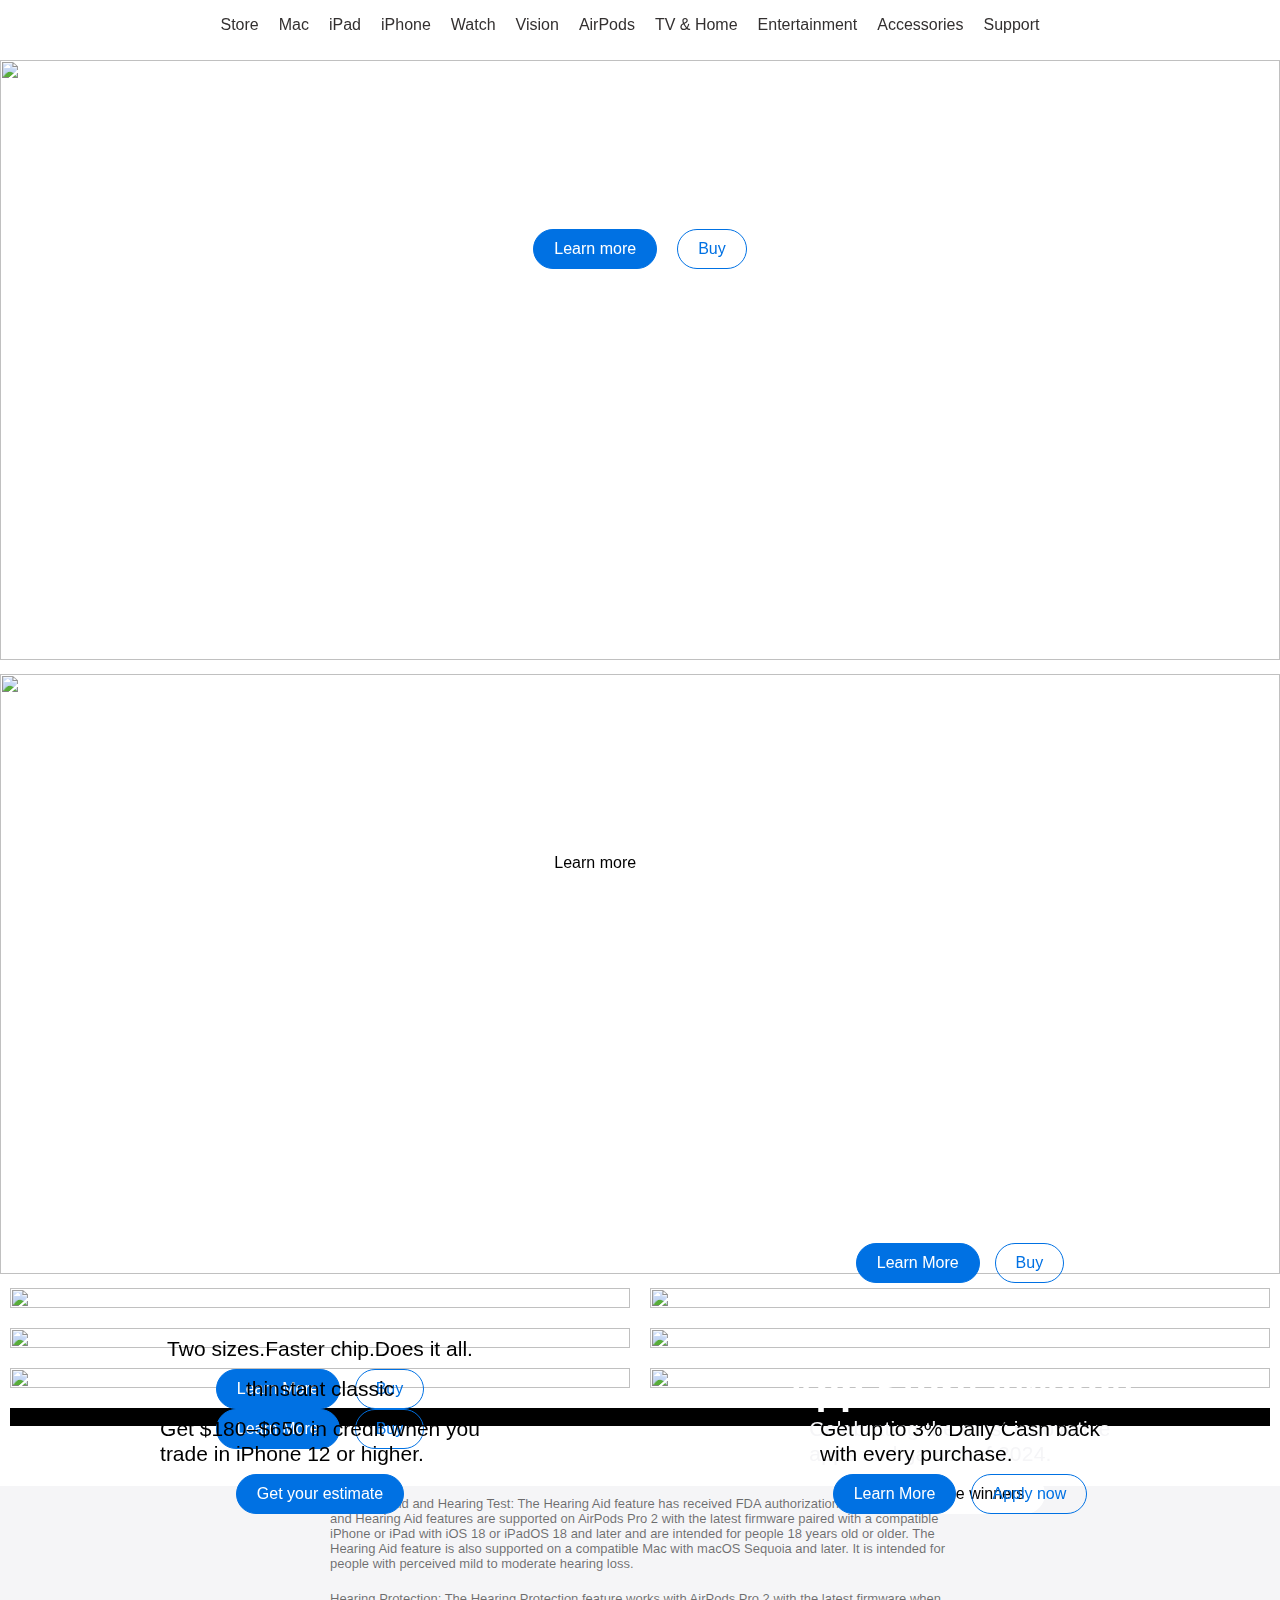
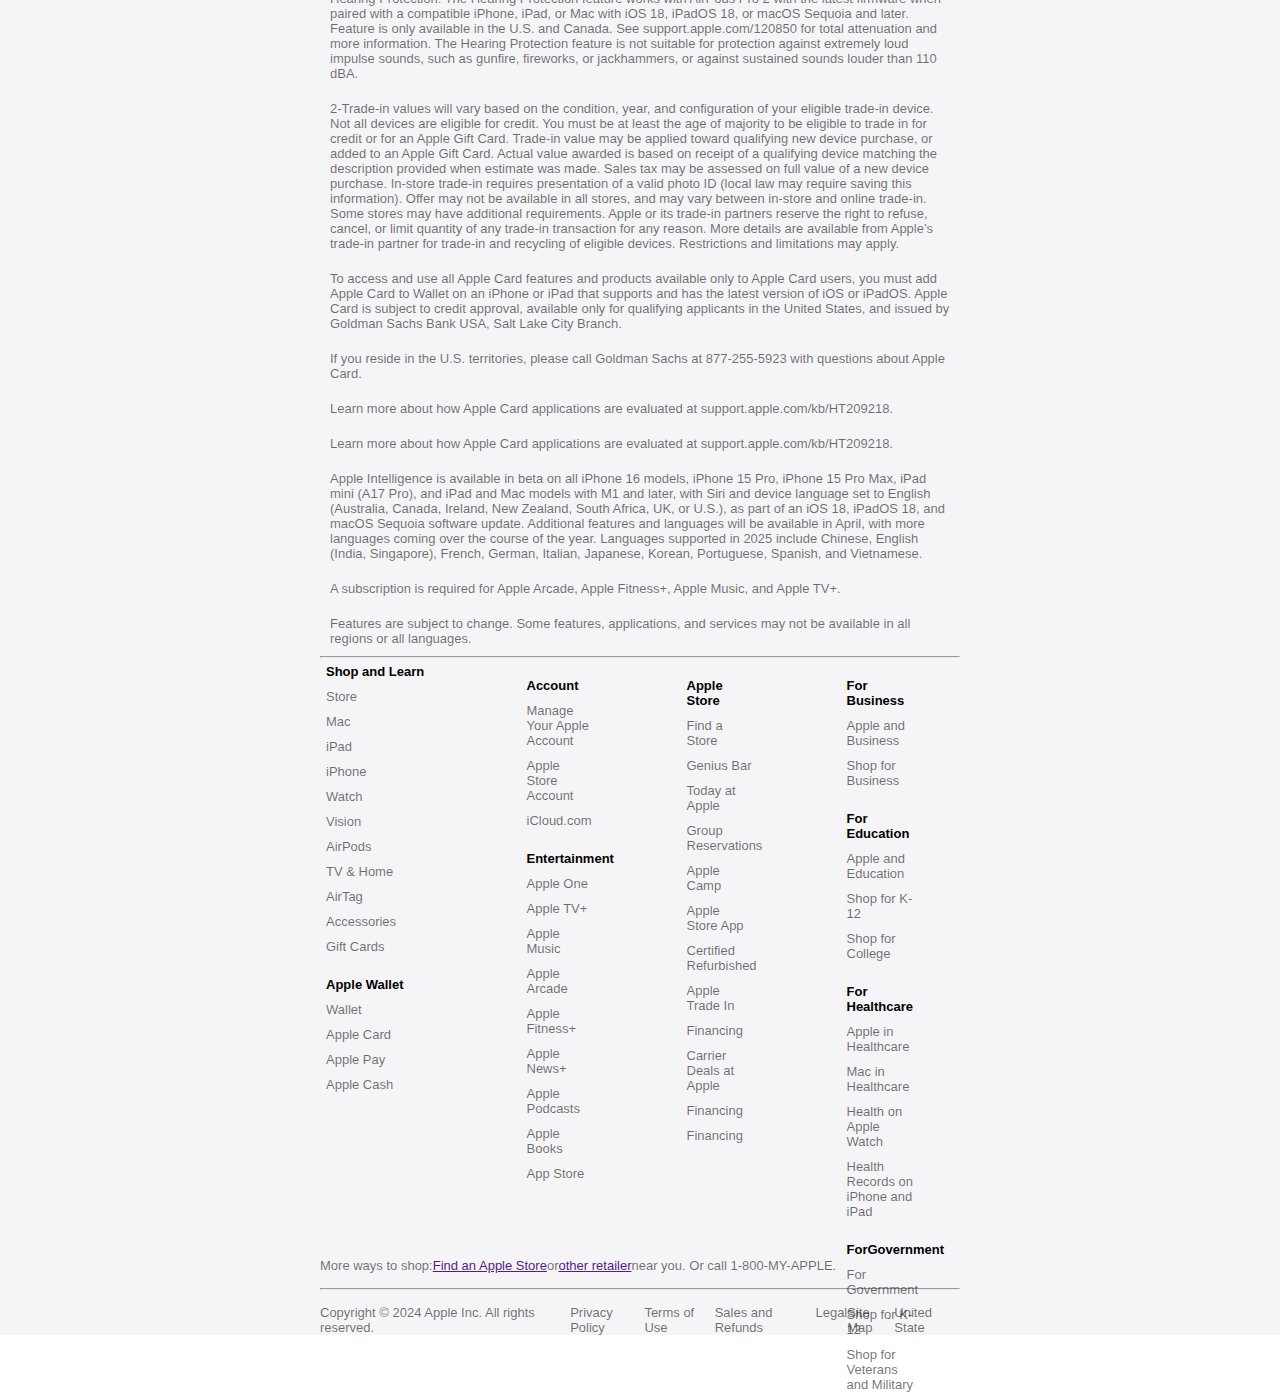
==== index.html @ 5c4b2151 "Add files via upload" ====
<!DOCTYPE html>
<html lang="en">
<head>
    <meta charset="UTF-8">
    <meta name="viewport" content="width=device-width, initial-scale=1.0">
    <title>Document</title>
    <link rel="stylesheet" href="style.css">

    
    <link rel="stylesheet" href="https://cdnjs.cloudflare.com/ajax/libs/font-awesome/6.7.1/css/all.min.css" integrity="sha512-5Hs3dF2AEPkpNAR7UiOHba+lRSJNeM2ECkwxUIxC1Q/FLycGTbNapWXB4tP889k5T5Ju8fs4b1P5z/iB4nMfSQ==" crossorigin="anonymous" referrerpolicy="no-referrer" />
    <link rel="stylesheet" href="https://cdnjs.cloudflare.com/ajax/libs/OwlCarousel2/2.3.4/assets/owl.carousel.min.css" integrity="sha512-tS3S5qG0BlhnQROyJXvNjeEM4UpMXHrQfTGmbQ1gKmelCxlSEBUaxhRBj/EFTzpbP4RVSrpEikbmdJobCvhE3g==" crossorigin="anonymous" referrerpolicy="no-referrer" />
    <link rel="stylesheet" href="https://cdnjs.cloudflare.com/ajax/libs/OwlCarousel2/2.3.4/assets/owl.theme.default.min.css" integrity="sha512-sMXtMNL1zRzolHYKEujM2AqCLUR9F2C4/05cdbxjjLSRvMQIciEPCQZo++nk7go3BtSuK9kfa/s+a4f4i5pLkw==" crossorigin="anonymous" referrerpolicy="no-referrer" />
</head>
<body>


  <div class="d-flex justify-content-center  gap-4 navbar12k ">
    <i class="fa-brands fa-apple"></i>
    <a href="#" class="fs-6 text-decoration-none fw-light text -black ">Store  </a>
    <a href="#" class="fs-6 text-decoration-none fw-light text -black" >Mac</a>
    <a href="#" class="fs-6 text-decoration-none fw-light text -black" >iPad</a>
    <a href="#" class="fs-6 text-decoration-none fw-light text -black"  >iPhone</a>
    <a href="#" class="fs-6 text-decoration-none fw-light text -black">Watch</a>
    <a href="#" class="fs-6 text-decoration-none fw-light text -black">Vision</a>
    <a href="#" class="fs-6 text-decoration-none fw-light text -black">AirPods</a>
    <a href="#" class="fs-6 text-decoration-none fw-light text -black">TV & Home</a>
    <a href="#" class="fs-6 text-decoration-none fw-light text -black" >Entertainment</a>
    <a href="#" class="fs-6 text-decoration-none fw-light text -black">Accessories</a>
    <a href="#" class="fs-6 text-decoration-none fw-light text -black">Support</a>
     <div> <i class="fa fa-search d-flex justify-content-center"></i> </div>
     <i class="fa-solid fa-lock"></i>
  </div>


  <div class="mt-3 divsetkro">

    <div class="  iphonesetdiv">
      <h1 class="  iphoneset"> iPhone 16 Pro</h1> 
          <span>
        <h3 class="setthis">Hello, Apple Intelligence.</h3>
      </span> 
  
    
      
  <div class="btn1applediv" >
    <div class="onemoer">
      <button class="btn1apple">  Learn more </button>
      <button class="btn1apple2"> Buy  </button>
    </div>
        </div>
            </div>

        <img src="https://www.apple.com/v/home/bw/images/heroes/iphone-16-pro/hero_iphone16pro_avail__fnf0f9x70jiy_largetall.jpg" alt=""  class="setthisimg">
           
      </div>






      <div class="mt-3 divsetkro">

        <div class="  iphonesetdiv">
          <h1 class="  iphoneset"> iPhone 16 Pro</h1> 
              <span>
            <h3 class="setthis">Hello, Apple Intelligence.</h3>
          </span> 
      
        
          
      <div class="btn1applediv" >
        <div class="onemoer">
          <button class="btn1apple2ko">  Learn more </button>
          <button class="btn1apple22ko"> Buy  </button>
        </div>
            </div>
                </div>
    
            <img src="https://www.apple.com/v/home/bw/images/heroes/iphone-16/hero_iphone16_avail__euwzls69btea_largetall.jpg" alt=""  class="setthisimg">
               
          </div>

<div class="main">

  <div class="box">
    
<div class="logohaed">
  <div class="insanban">
    <img src="./promo_logo_ipadair_ai__gikal75essya_large.png" alt="">
  </div>


<h5 class="twosizes">Two sizes.Faster chip.Does it all.</h5>
<div class="dono">  
  <button class="btnnext1">Learn More</button>
  <button class="btnnext2"> Buy</button>
</div>
</div>
<img src="./promo_ipadair_ai__3fv1eitzqv6y_large.jpg" alt="" class="setimag">


  </div>




  <div class="box2">
    
    <div class="logohaed">
      <div class="insanban">
        <h1 class="doisko"> AirPods Pro 2</h1>
      </div>
    
    
    <h5 class="twosizes34">Now with a Hearing Aid feature.</h5>
    <div class="dono1">  
      <button class="btnnext112">Learn More</button>
      <button class="btnnext212"> Buy</button>
    </div>
    </div>
    <img src="./promo_airpods_pro_2_avail__vkitqi3okwie_large.jpg" alt="" class="setimag">
    
    
      </div>





</div>


          
<div class="main">

  <div class="box">
    
<div class="logohaed">
  <div class="insanban">
    <img src="./2.png" alt="">
  </div>

<div class="aguru">
  <h5 class="twosizes">thinstant classic</h5>
</div>

<div class="dono">  
  <button class="btnnext1">Learn More</button>
  <button class="btnnext2"> Buy</button>
</div>
</div>
<img src="./promo_apple_watch_series_10_avail_lte__c70y29goir42_large.jpg" alt="" class="setimag">


  </div>




  <div class="box">
    
    <div class="logohaed">
      <div class="insanban">
        <h1 class="doiskothth"> App Store Awords</h1>
      </div>
    
    <div class="aguru">
      <h5 class="twosizesokbhi">Celebrating the most innovative <br> apps and games of 2024.</h5>
    </div>
    
    <div class="dono">  
      <button class="btnnext11290">Views the winners</button>
      
    </div>
    </div>
    <img src="./promo_app_store_awards__bux6o80mb2ia_large.png" alt="" class="setimag">
    
    
      </div>





</div>









<div class="main">

  <div class="box">
    
    <div class="logohaed">
      <div class="insanban">
        <img src="./3.png" alt="">
      </div>
    
    <div class="aguru">
      <h5 class="twosizes">Get $180–$650 in credit when you <br> trade in iPhone 12 or higher.</h5>
    </div>
    
    <div class="dono">  
      <button class="btnnext1">Get your estimate</button>
      
    </div>
    </div>
    <img src="./promo_iphone_tradein__bugw15ka691e_large.jpg" alt="" class="setimag">
    
    
      </div>
    




      <div class="box">
    
        <div class="logohaed">
          <div class="insanban">
            <img src="./4.png" alt="">
          </div>
        
        <div class="aguru">
          <h5 class="twosizes">Get up to 3% Daily Cash back  <br> with every purchase.</h5>
        </div>
        
        <div class="dono">  
          <button class="btnnext1"> Learn More </button>
          <button class="btnnext2"> Apply now </button>
        </div>
        </div>
        <img src="./44.jpg" alt="" class="setimag">
        
        
          </div>
        </div>





        <div class="owl-carousel owl-theme kabir">
          <div class="item">
              <img src="./980x551.jpg" alt="" width="500px" class="sonad">
              <div class="dako">
               <button class="streambtn"> Stream now </button>
               <h4 class="comedydiv"> Comedy . </h4>
               <p class="dadoa">Will they make history..or fakeit?</p>
              </div>   
          </div>
          <div class="item">
              <img src="./980x551 (1).jpg" alt="" width="500px" class="sonad">
              <div class="dako">
                <button class="streambtn"> Stream now </button>
                <h4 class="comedydiv"> Comedy . </h4>
                <p class="dadoa"> Breakdown. Breakthrough.</p>
               </div> 
          </div> 
          <div class="item">
              <img src="./980x551 (2).jpg" alt="" width="500px" class="sonad">
              <div class="dako">
                <button class="streambtn"> Stream now </button>
                <h4 class="comedydiv"> Sci-Fi </h4>
                <p class="dadoa"> New season.</p>
               </div> 
          </div>   
          <div class="item">
              <img src="./980x551 (3).jpg" alt="" width="500px" class="sonad">
              <div class="dako">
                <button class="streambtn"> Stream now </button>
                <h4 class="comedydiv"> Drama </h4>
                <p class="dadoa">  Family. It’s a killer.</p>
               </div> 
          </div>  
          <div class="item">
              <img src="./980x551 (4).jpg" alt="" width="500px" class="sonad">
              <div class="dako">
                <button class="streambtn"> Stream now </button>
                <h4 class="comedydiv"> Thriller </h4>
                <p class="dadoa">  Catch up now. New season premieres Jan. 17.</p>
               </div> 
          </div>  
          <div class="item">
              <img src="./980x551 (5).jpg" alt="" width="500px" class="sonad">
              <div class="dako">
                <button class="streambtn"> Stream now </button>
                <h4 class="comedydiv"> Holiday </h4>
                <p class="dadoa">   Happiness is the holidays!</p>
               </div> 
          </div>  
          <div class="item">
              <img src="./980x551 (6).jpg" alt="" width="500px" class="sonad">
              <div class="dako">
                <button class="streambtn"> Stream now </button>
                <h4 class="comedydiv"> Comedy . </h4>
                <p class="dadoa">    A new musical comedy based on a holiday classic.</p>
               </div> 
          </div>  
          <div class="item">
              <img src="./980x551 (7).jpg" alt="" width="500px" class="sonad">
              <div class="dako">
                <button class="streambtn"> Stream now </button>
                <h4 class="comedydiv"> Drama . </h4>
                <p class="dadoa">     Saoirse Ronan stars in a wartime family epic from director Steve McQueen.A new musical comedy based on a holiday classic.</p>
               </div> 
          </div>  
          <div class="item">
              <img src="./980x551 (8).jpg" alt="" width="500px" class="sonad">
              <div class="dako">
                <button class="streambtn"> Stream now </button>
                <h4 class="comedydiv"> Comedy . </h4>
                <p class="dadoa">      Kindness makes a comeback.</p>
               </div>
          </div> 
          <div class="item">
              <img src="./980x551 (9).jpg" alt="" width="500px" class="sonad">
              <div class="dako">
                <button class="streambtn"> Stream now </button>
                <h4 class="comedydiv"> Thriller . </h4>
                <p class="dadoa">       Any resemblance to persons living or dead is not a coincidence.</p>
               </div>
          </div> 
      </div>









<div class="abhidetamar">
      <marquee behavior=" repeat " direction="left" wigth="500px" class="mar12"  bgcolor="black" >
       <span class="img345">
        <img src="./kabir1 (1).jpg" alt="" >
      </span>
      <span class="img345">
        <img src="./kabir1 (2).jpg" alt="">
      </span>
     
      <span class="img345">
        <img src="./kabir1 (3).jpg" alt="">
      </span>
      <span class="img345">
        <img src="./kabir1 (4).jpg" alt="">
     </span>
     <span class="img345">
        <img src="./kabir1 (5).jpg" alt="">
      </span >
      <span class="img345">
        <img src="./kabir1 (6).jpg" alt="">
      </span>

      </marquee>
    </div>



<div class="goku">
    <div class="giogio">
      <ol class="giogio32">
       
        <li>1-Hearing Aid and Hearing Test: The Hearing Aid feature has received FDA authorization. The Hearing Test and Hearing Aid features are supported on AirPods Pro 2 with the latest firmware paired with a compatible iPhone or iPad with iOS 18 or iPadOS 18 and later and are intended for people 18 years old or older. The Hearing Aid feature is also supported on a compatible Mac with macOS Sequoia and later. It is intended for people with perceived mild to moderate hearing loss.</li>
        <li>Hearing Protection: The Hearing Protection feature works with AirPods Pro 2 with the latest firmware when paired with a compatible iPhone, iPad, or Mac with iOS 18, iPadOS 18, or macOS Sequoia and later. Feature is only available in the U.S. and Canada. See support.apple.com/120850 for total attenuation and more information. The Hearing Protection feature is not suitable for protection against extremely loud impulse sounds, such as gunfire, fireworks, or jackhammers, or against sustained sounds louder than 110 dBA.</li>
        <li>2-Trade‑in values will vary based on the condition, year, and configuration of your eligible trade‑in device. Not all devices are eligible for credit. You must be at least the age of majority to be eligible to trade in for credit or for an Apple Gift Card. Trade‑in value may be applied toward qualifying new device purchase, or added to an Apple Gift Card. Actual value awarded is based on receipt of a qualifying device matching the description provided when estimate was made. Sales tax may be assessed on full value of a new device purchase. In‑store trade‑in requires presentation of a valid photo ID (local law may require saving this information). Offer may not be available in all stores, and may vary between in‑store and online trade‑in. Some stores may have additional requirements. Apple or its trade‑in partners reserve the right to refuse, cancel, or limit quantity of any trade‑in transaction for any reason. More details are available from Apple’s trade-in partner for trade‑in and recycling of eligible devices. Restrictions and limitations may apply.</li>
        <li>To access and use all Apple Card features and products available only to Apple Card users, you must add Apple Card to Wallet on an iPhone or iPad that supports and has the latest version of iOS or iPadOS. Apple Card is subject to credit approval, available only for qualifying applicants in the United States, and issued by Goldman Sachs Bank USA, Salt Lake City Branch.</li>
        <li> If you reside in the U.S. territories, please call Goldman Sachs at 877-255-5923 with questions about Apple Card.</li>
        <li>Learn more about how Apple Card applications are evaluated at support.apple.com/kb/HT209218.</li>
        <li >Learn more about how Apple Card applications are evaluated at support.apple.com/kb/HT209218.</li>
          <li >Apple Intelligence is available in beta on all iPhone 16 models, iPhone 15 Pro, iPhone 15 Pro Max, iPad mini (A17 Pro), and iPad and Mac models with M1 and later, with Siri and device language set to English (Australia, Canada, Ireland, New Zealand, South Africa, UK, or U.S.), as part of an iOS 18, iPadOS 18, and macOS Sequoia software update. Additional features and languages will be available in April, with more languages coming over the course of the year. Languages supported in 2025 include Chinese, English (India, Singapore), French, German, Italian, Japanese, Korean, Portuguese, Spanish, and Vietnamese.</li>
          <li>A subscription is required for Apple Arcade, Apple Fitness+, Apple Music, and Apple TV+.</li>
          <li >Features are subject to change. Some features, applications, and services may not be available in all regions or all languages.</li>
      </ol>
    </div>

    <hr class="ullolo">


    <div class="onemint">
      <div class="navbar98">
          <div class="navcss">
              <div class="fofofi">
                  <ol class="bhaiplzz">
                      <li><h3 class="shopforl">Shop and Learn</h3></li>
                      <li> <a href="" class="anchor1">  Store</a> </li>
                      <li><a href="" class="anchor1">Mac</a></li>
                      <li><a href="" class="anchor1">iPad</a></li>
                      <li> <a href="" class="anchor1">iPhone</a></li>
                      <li><a href="" class="anchor1">Watch</a></li>
                      <li><a href="" class="anchor1">Vision</a></li>
                      <li><a href="" class="anchor1">AirPods</a></li>
                      <li><a href="" class="anchor1">TV & Home</a></li>
                      <li><a href="" class="anchor1"> AirTag</a></li>
                      <li> <a href="" class="anchor1">Accessories</a></li>
                      <li><a href="" class="anchor1">Gift Cards</a></li>
                  </ol>
              </div>
              <div class="fofofi">
                  <ol class="bhaiplzz">
                      <li><h3 class="shopforl2"> Apple Wallet </h3></li>
                      <li><a href="" class="anchor1"></a>Wallet</li>
                      <li><a href="" class="anchor1"></a> Apple Card</li>
                      <li><a href="" class="anchor1"></a>Apple Pay</li>
                      <li><a href="" class="anchor1"></a>Apple Cash</li>
                      <li><a href="" class="anchor1"></a></li>
                      <li><h3 class="shopforl2"></h3></li>
                  </ol>
              </div>
          </div>
          <div class="navcss">
              <div class="navcss">
                  <div class="fofofi">
                      <ol class="bhaiplzz">
                        <li><h3 class="shopforl2"> Account</h3></li>
                        <li><a href="" class="anchor1">Manage Your Apple Account</a></li>
                        <li><a href="" class="anchor1"></a>Apple Store Account</li>
                        <li><a href="" class="anchor1"></a>iCloud.com</li>
                      </ol>
                  </div>
                  <div class="fofofi">
                      <ol class="bhaiplzz">
                        <li><h3 class="shopforl2"> Entertainment</h3></li>
                        <li><a href="" class="anchor1"> Apple One</a></li>
                        <li><a href="" class="anchor1"></a>Apple TV+</li>
                        <li><a href="" class="anchor1"></a>Apple Music</li>
                        <li><a href="" class="anchor1"></a>Apple Arcade</li>
                        <li><a href="" class="anchor1"></a>Apple Fitness+</li>
                        <li><a href="" class="anchor1"></a>Apple News+</li>
                        <li><a href="" class="anchor1"></a>Apple Podcasts</li>
                        <li><a href="" class="anchor1"></a>Apple Books</li>
                        <li><a href="" class="anchor1"></a>App Store</li>
                          <li><h3 class="shopforl2"></h3></li>
                      </ol>
                  </div>
              </div>
          </div>
          <div class="navcss">
              <div class="navcss">
                  <div class="fofofi">
                      <ol class="bhaiplzz">
                        <li><h3 class="shopforl2"> Apple Store        </h3></li>
                        <li><a href="" class="anchor1"> Find a Store</a></li>
                          <li><a href="" class="anchor1"> Genius Bar</a></li>
                             <li><a href="" class="anchor1"> Today at Apple</a></li>
                             <li><a href="" class="anchor1"> Group Reservations</a></li>
                             <li><a href="" class="anchor1"> Apple Camp</a></li>
                             <li><a href="" class="anchor1"> Apple Store App</a></li>
                             <li><a href="" class="anchor1"> Certified Refurbished</a></li>
                             <li><a href="" class="anchor1"></a>Apple Trade In</li>
                             <li><a href="" class="anchor1"></a>Financing</li>
                             <li><a href="" class="anchor1"></a>Carrier Deals at Apple</li>
                             <li><a href="" class="anchor1"></a>Financing</li>
                             <li><a href="" class="anchor1"></a>Financing</li>
                
                      </ol>
                  </div>
                 
              </div>
          </div>
          <div class="navcss">
              <div class="navcss">
                  <div class="fofofi">
                      <ol class="bhaiplzz">
                        <li><h3 class="shopforl2"> For Business  </h3></li>
                        <li><a href="" class="anchor1">Apple and Business</a></li>
                        <li><a href="" class="anchor1"></a>Shop for Business</li>
                        
                      </ol>
                  </div>
                <div class="fofofi">
                  <ol class="bhaiplzz">
                    <li><h3 class="shopforl2"> For Education</h3></li>
                    <li><a href="" class="anchor1">Apple and Education</a></li>
                    <li><a href="" class="anchor1"></a>Shop for K-12</li>
                    <li><a href="" class="anchor1"></a>Shop for College</li>
                  </ol>
              </div>
              <div class="fofofi">
                <ol class="bhaiplzz">
                  <li><h3 class="shopforl2"> For Healthcare</h3></li>
                  <li><a href="" class="anchor1">Apple in Healthcare</a></li>
                  <li><a href="" class="anchor1"></a>Mac in Healthcare</li>
                  <li><a href="" class="anchor1"></a>Health on Apple Watch</li>
                  <li><a href="" class="anchor1"></a>Health Records on iPhone and iPad</li>
                </ol>
            </div>
            <div class="fofofi">
              <ol class="bhaiplzz">
                <li><h3 class="shopforl2"> ForGovernment</h3></li>
                <li><a href="" class="anchor1">For Government</a></li>
                <li><a href="" class="anchor1"></a>Shop for K-12</li>
                <li><a href="" class="anchor1"></a>Shop for Veterans and Military</li>
              </ol>
          </div>
              </div>
          </div>
      </div>
      <div class="kiakrome">More ways to shop: <a href="">Find an Apple Store</a> or <a href="">other retailer</a> near you. Or call 1-800-MY-APPLE.</div>
      <hr class="ullolo">
      <div class="kiakrome12">
        Copyright © 2024 Apple Inc. All rights reserved.
        <a href="" class="anchor1">Privacy Policy</a>
        <a href="" class="anchor1"> Terms of Use</a>
        <a href="" class="anchor1"> Sales and Refunds</a>
        <a href="" class="anchor1">  Legal</a>
        <a href="" class="anchor1">  Site Map</a>

        <a href="" class="anchor12">
        United State
        </a>

      </div>
  </div>
       

  



<script src="https://cdnjs.cloudflare.com/ajax/libs/jquery/3.7.1/jquery.min.js" integrity="sha512-v2CJ7UaYy4JwqLDIrZUI/4hqeoQieOmAZNXBeQyjo21dadnwR+8ZaIJVT8EE2iyI61OV8e6M8PP2/4hpQINQ/g==" crossorigin="anonymous" referrerpolicy="no-referrer"></script>
<script src="https://cdnjs.cloudflare.com/ajax/libs/OwlCarousel2/2.3.4/owl.carousel.min.js" integrity="sha512-bPs7Ae6pVvhOSiIcyUClR7/q2OAsRiovw4vAkX+zJbw3ShAeeqezq50RIIcIURq7Oa20rW2n2q+fyXBNcU9lrw==" crossorigin="anonymous" referrerpolicy="no-referrer"></script>
<script type="text/javascript">
    $('.owl-carousel').owlCarousel({
loop:true,
margin:15,
nav:false,
autoplay:true,
autoplayTimeout: 2000 ,
stagePadding: 50 ,
responsive:{
    0:{
        items:1
    },
    600:{
        items:3
    },
    1000:{
        items:1
    }
}
})
</script>
</body>

</html>
---- style.css ----
*{
margin: 0;
padding: 0;
box-sizing: border-box;
font-family: Arial, Helvetica, sans-serif;

}

.text{
     text-decoration: none;
     color: rgb(51, 48, 48);
}

.navbar12k{
width: 100%;
height: 50px;
/* background-color: transparent; */
--r-globalnav-text-zoom-scale: 1;
--globalnav-background: rgba(255, 255, 255, .8);
background: var(--globalnav-background);
align-items: center;
position: sticky;
top: 0;
z-index: 1;
display: flex;
justify-content: center;
align-items: center;
gap: 20px;

}

.divsetkro{

    width: 100%;
    height: auto;
    margin-top: 10px;
    /* position: absolute; */

}

.setthisimg{

    width: 100%;
    height: 600px;
/* position: absolute; */
/* bottom: 0; */
/* left: 0; */
/* z-index: 1; */
}

.iphonesetdiv{

    position: absolute;
    z-index: 1;
    width: 100%;
    display: flex;
    justify-content: center;
    align-items: center;
    flex-direction: column;
    height: 250px;
    
}

.iphoneset{
    color: white !important;
    font-size: 56px;
    font-weight: 600;
    display: flex;
    justify-content: center;
}

.helloapple{
    width: 100%;
    position: absolute;
    z-index: 1;

}

.setthis{
font-size: 28px;
font-weight: 400;
color: white;
display: flex;
justify-content: center;
}

.btn1applediv{
  width: 100%;
  display: flex;
  flex-direction: column;
  height: 20px;
  align-items: center;
  margin-top: 10px;
/* position: absolute;
z-index: 1; */


}

.onemoer{
    display: flex;
    gap: 20px;
    /* position: absolute;
    z-index: 1; */
}

.btn1apple{
    font-weight: 300;
    font-size: medium;
    color: white;
    background-color: #0071E3;
    border: 1px solid #0071E3;
    padding: 10px 20px;
    border-radius: 40px;
    cursor: pointer;

}

.btn1apple2{
       font-weight: 300;
       font-size: medium;
       color: #0071E3;
       background-color: transparent;
       border: 1px solid #0071E3;
       padding: 10px 20px;
       border-radius: 40px;
       cursor: pointer;
}

.btn1apple2:hover{

    background-color: #0071E3;
    color: white;


}

.one{
    width: 100%;
    height: auto;
    margin-top: 10px;
}

.btn1apple2ko{

       font-weight: 300;
       font-size: medium;
       color: black;
       background-color: white;
       border: 1px solid white;
       padding: 10px 20px;
       border-radius: 40px;
       cursor: pointer;
   

}

.btn1apple22ko{

       font-weight: 300;
       font-size: medium;
       color: white;
       background-color: transparent;
       border: 1px solid white;
       padding: 10px 20px;
       border-radius: 40px;
       cursor: pointer;
}

.btn1apple22ko:hover{

    background-color: white;
    color: black;
}

.main{
width: 100%;
height: auto;
display: flex;





}
.box{

    width: 49%;
    display: flex;
    justify-content: center;
    line-height: 5px;
    margin: 10px;
    
}

.setimag{

    width: 100%;
    height: 100%;


}

.logohaed{
position: absolute;
z-index: 1;
padding-top: 40px;
/* display: flex;
justify-content: center; */

}

.insanban{
    display: flex;
    justify-content: center;
}

.twosizes{
    margin-top: 8px;
    font-size: 21px;
    font-weight: 400;
    font-family: "SF Pro Display", "SF Pro Icons", "Helvetica Neue", "Helvetica", "Arial", sans-serif;
    line-height: 1.19048;
    justify-content: center;
}

.dono{
    
    margin-top: 8px;
    gap: 15px;
    display: flex;
    justify-content: center;

}
.btnnext1{
    
    font-weight: 300;
    font-size: medium;
    color: white;
    background-color: #0071E3;
    border: 1px solid #0071E3;
    padding: 10px 20px;
    border-radius: 40px;
    cursor: pointer;
}

.btnnext2{
       font-weight: 300;
       font-size: medium;
       color: #0071E3;
       background-color: transparent;
       border: 1px solid #0071E3;
       padding: 10px 20px;
       border-radius: 40px;
       cursor: pointer;
}

.btnnext2:hover{

    background-color: #0071E3;
    color: white;


}

.box2{

    width: 49%;
    display: flex;
    justify-content: center;
    align-items: end;
    line-height: 5px;
    margin: 10px;
}

.doisko{
        font-size: 40px;
        line-height: 1.1;
        font-weight: 600;
        letter-spacing: 0em;
        font-family: "SF Pro Display", "SF Pro Icons", "Helvetica Neue", "Helvetica", "Arial", sans-serif;
        margin-top: 53px;
        color: white;
    
}

.twosizes34{
    font-size: 21px;
    line-height: 1.19048;
    font-weight: 400;
    letter-spacing: .011em;
    font-family: "SF Pro Display", "SF Pro Icons", "Helvetica Neue", "Helvetica", "Arial", sans-serif;
    margin-top: 4px;
    color: white;
}

.dono1{

    margin-top: 8px;
    gap: 15px;
    display: flex;
    justify-content: center;
    margin-bottom: 25px;
}

.btnnext112{
    font-weight: 300;
    font-size: medium;
    color: white;
    background-color: #0071E3;
    border: 1px solid #0071E3;
    padding: 10px 20px;
    border-radius: 40px;
    cursor: pointer;
}

.btnnext212{
       font-weight: 300;
       font-size: medium;
       color: #0071E3;
       background-color: transparent;
       border: 1px solid #0071E3;
       padding: 10px 20px;
       border-radius: 40px;
       cursor: pointer;
   
}

.btnnext212:hover{

    background-color: #0071E3;
    color: white;


}
.aguru{

    display: flex;
    justify-content: center;



}

.box3{
 width: 49%;
display: flex;
justify-content: center;
align-items: end;
line-height: 5px;
margin: 10px;
}

.btnnext11290{
       font-weight: 300;
       font-size: medium;
       color: black;
       background-color: white;
       border: 1px solid white;
       padding: 10px 20px;
       border-radius: 40px;
       cursor: pointer;
}

.logohaed44{
    position: absolute;
    z-index: 1;
    padding-top: 40px;
}

.insanban54{
display: flex;
justify-content: center;
}

.doiskoy87{
        font-size: 40px;
        line-height: 1.1;
        font-weight: 600;
        letter-spacing: 0em;
        font-family: "SF Pro Display", "SF Pro Icons", "Helvetica Neue", "Helvetica", "Arial", sans-serif;
        margin-top: 53px;
        color: white;
}

.doiskothth{
    font-size: 40px;
    line-height: 1.1;
    font-weight: 600;
    letter-spacing: 0em;
    font-family: "SF Pro Display", "SF Pro Icons", "Helvetica Neue", "Helvetica", "Arial", sans-serif;
    color: white;

}

.twosizesokbhi{

    font-size: 21px;
    line-height: 1.19048;
    font-weight: 400;
    letter-spacing: .011em;
    font-family: "SF Pro Display", "SF Pro Icons", "Helvetica Neue", "Helvetica", "Arial", sans-serif;
    margin-top: 4px;
    color: #f5f5f7;



}



.kabir{
    /* margin-top: 10px; */
    box-sizing: border-box;
    border-style: solid;
    overflow: visible;
    border-top-width: 0px;
    border-left-width: 0px;
    border-right-width: 0px;
    display: flex;
    align-items: center;
    justify-content: center;
    background-color: rgb(209, 202, 202);
    position: absolute;
    
 
}



.item{ 
    width: 70%;
    display: flex ;
    justify-content: center;
    margin: auto;
    margin-top: 10px;
    


}



.sonad{
    width: 100%;
 
}

.dako{
    display: flex;
    align-items: center;
    position: absolute;
    bottom: 0;
    /* left: 0; */
    color: white;
    width: 60%;
    margin: auto;
    gap: 10px;
    margin-bottom: 50px;
}

.streambtn{

    font-weight: 300;
    font-size: medium;
    color:  black;
    background-color: white;
    border: 1px solid white;
    padding: 10px 20px;
    border-radius: 40px;
    cursor: pointer;

}

.comedydiv{
    font-size: 20px;
    font-weight: 600;
}

.dadoa{

    font-size: 20px;
    font-weight: 500;
}

.abhidetamar{
    display: flex;
    justify-content: center;
    margin-top: 20px;
    width: 100%;
    margin: auto;
    margin-right: 10px;

}

.mar12{
    display: flex;
    margin: 10px;
    width: 100%;
    
}

.img345{
    width: 500px;
    /* display: flex; */
    justify-content: center;
    align-items: center;
}

.goku{
    width: 100%;
    background-color: #F5F5F7 ;
}


.giogio{
width: 50%;
height: auto;
margin: auto;
margin-top: 50px;
background-color: #F5F5F7;

}

.giogio32{
    float: inherit;
    font-size: 1em;
    font-family: inherit;
    font-weight: inherit;
    line-height: inherit;
    letter-spacing: inherit;
    text-align: inherit;
   
    width: 100%;
    justify-content: center;

    text-decoration: none;
    list-style: none;
    font-size: 13px;
    font-weight: 200;
    color: rgba(0, 0, 0, 0.56);
    --footer-background: rgb(245, 245, 247);
    --footer-border-color: rgba(0, 0, 0, 0.16);
    --footer-text-color: rgba(0, 0, 0, 0.56);
    --footer-link-color: rgba(0, 0, 0, 0.72);
    --footer-pipe-color: rgba(0, 0, 0, 0.48);
    --footer-directory-title-color: rgba(0, 0, 0, 0.88);
    --footer-directory-title-color-hover: #000;
    --footer-directory-title-focus-offset: 4px;
    --footer-section-border-color: var(--footer-border-color);
    --footer-pipe-border: 1px solid var(--footer-pipe-color);
    


}
li{
   
    padding: 10px;
}
.ullolo{
    font-size: 5px;
    width: 50%;
    margin: auto;
}




.onemint{
    background-color: #F5F5F7;
}

.navbar98{

    width: 50%;
    /* background-color: #F5F5F7; */
    display: flex;
    margin: auto;


}

.navcss{
width: 50%;
height: 600px;
margin: auto;
background-color: #F5F5F7;
border: 1px solid #F5F5F7;


}

.bhaiplzz{
    float: inherit;
    font-size: 1em;
    font-family: inherit;
    font-weight: inherit;
    line-height: inherit;
    letter-spacing: inherit;
    text-align: inherit;
   
    width: 100%;
    justify-content: center;

    text-decoration: none;
    list-style: none;
    font-size: 13px;
    font-weight: 200;
    color: rgba(0, 0, 0, 0.56);
    /* line-height: 10px; */

}

.shopforl{
    color: #000;
    font-size: 13px;
}

.anchor1{
    color: rgba(0, 0, 0, 0.56);
    text-decoration: none;
    cursor: pointer;
    
   

}
.anchor1:hover{

    text-decoration: underline;
}

.shopforl2{
    color: #000;
    margin-top: 13px;
    font-size: 13px;
}

.bhaiplzz li{
    /* line-height: 15px; */
    padding: 5px;
}

.kiakrome{
    color: rgba(0, 0, 0, 0.56);
    font-size: 13px;
    width: 50%;
    /* background-color: #F5F5F7; */
    display: flex;
    margin: auto;
    /* margin-top: 10px; */
    margin-bottom: 15px;

}

.kiakrome12{


    color: rgba(0, 0, 0, 0.56);
    font-size: 13px;
    width: 50%;
    /* background-color: #F5F5F7; */
    display: flex;
    margin: auto;
    margin-bottom: 15px;
    margin-top: 15px;

}



.anchor12{
color: rgba(0, 0, 0, 0.56);
text-decoration: none;
cursor: pointer;
/* position: relative; */
/* width: 70%; */
margin: auto;
/* left: 0; */
/* right: 0; */


}
.anchor12:hover{

text-decoration: underline;
}
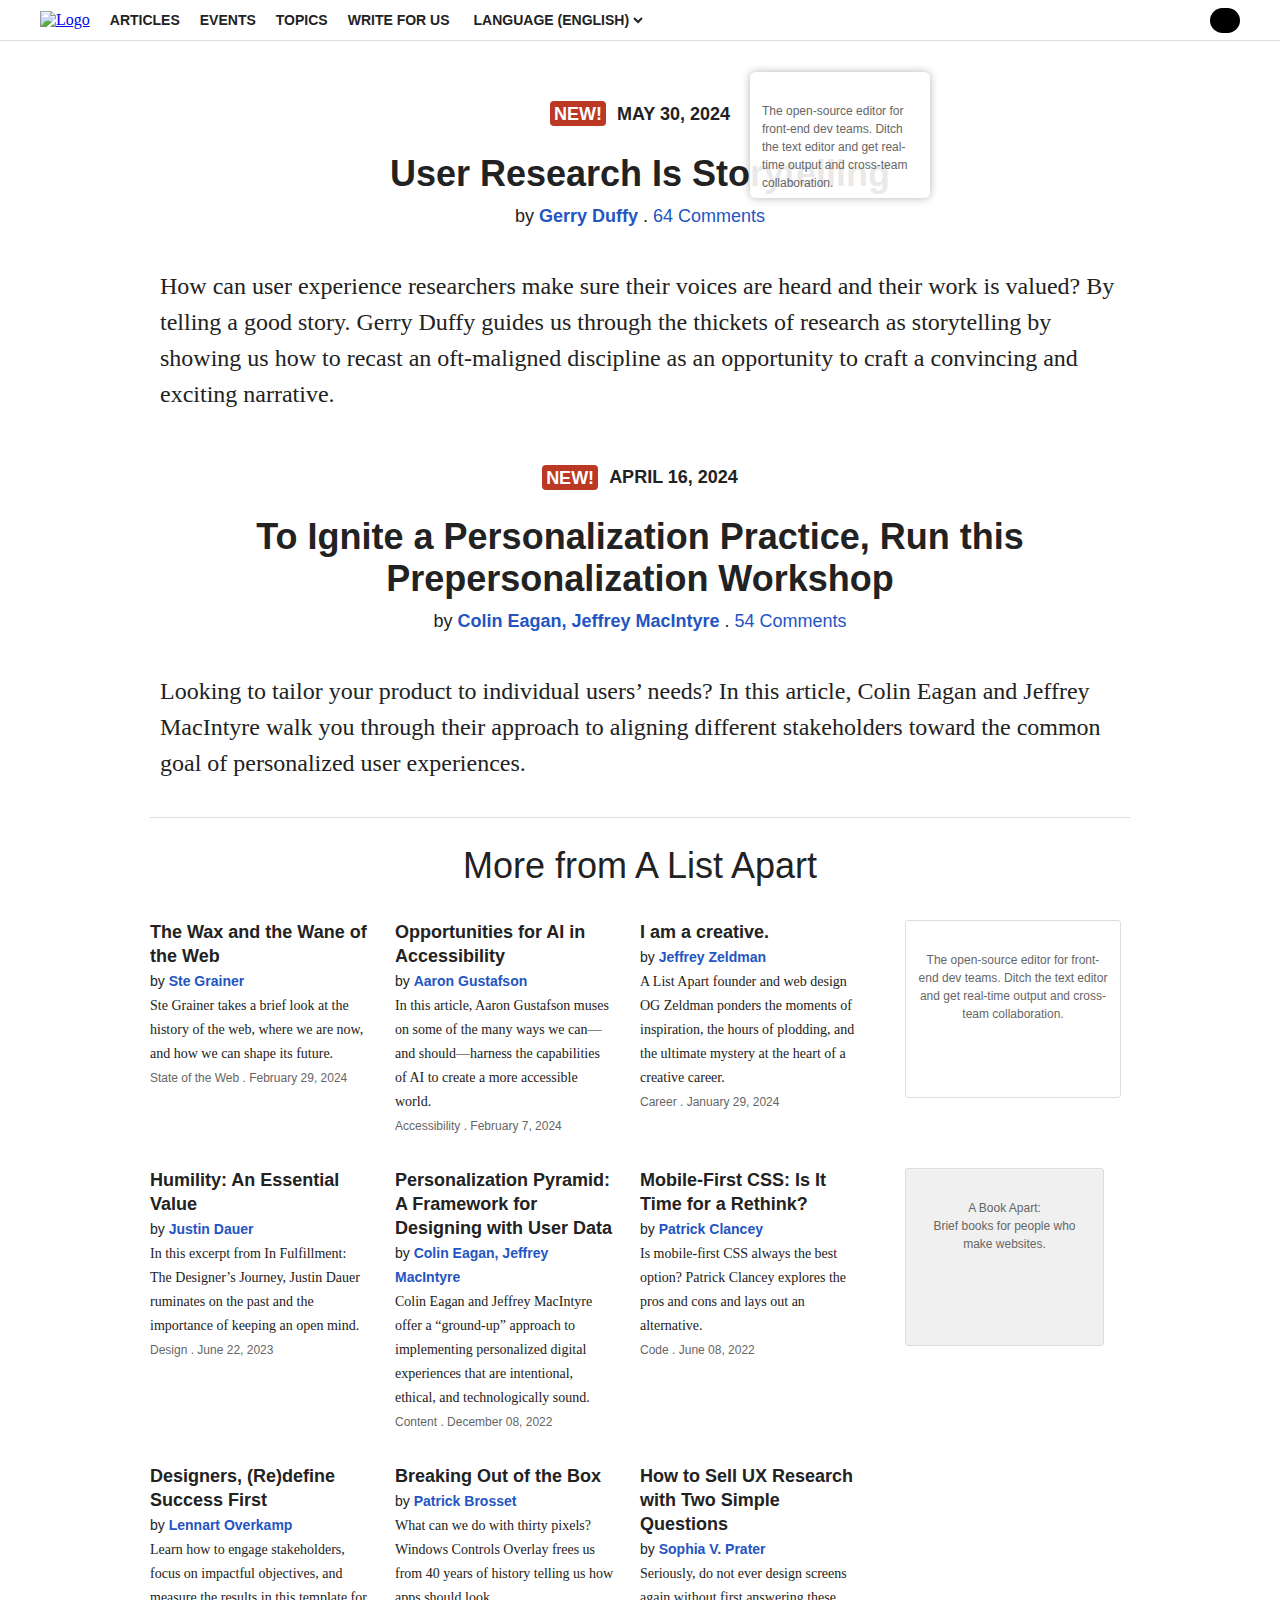
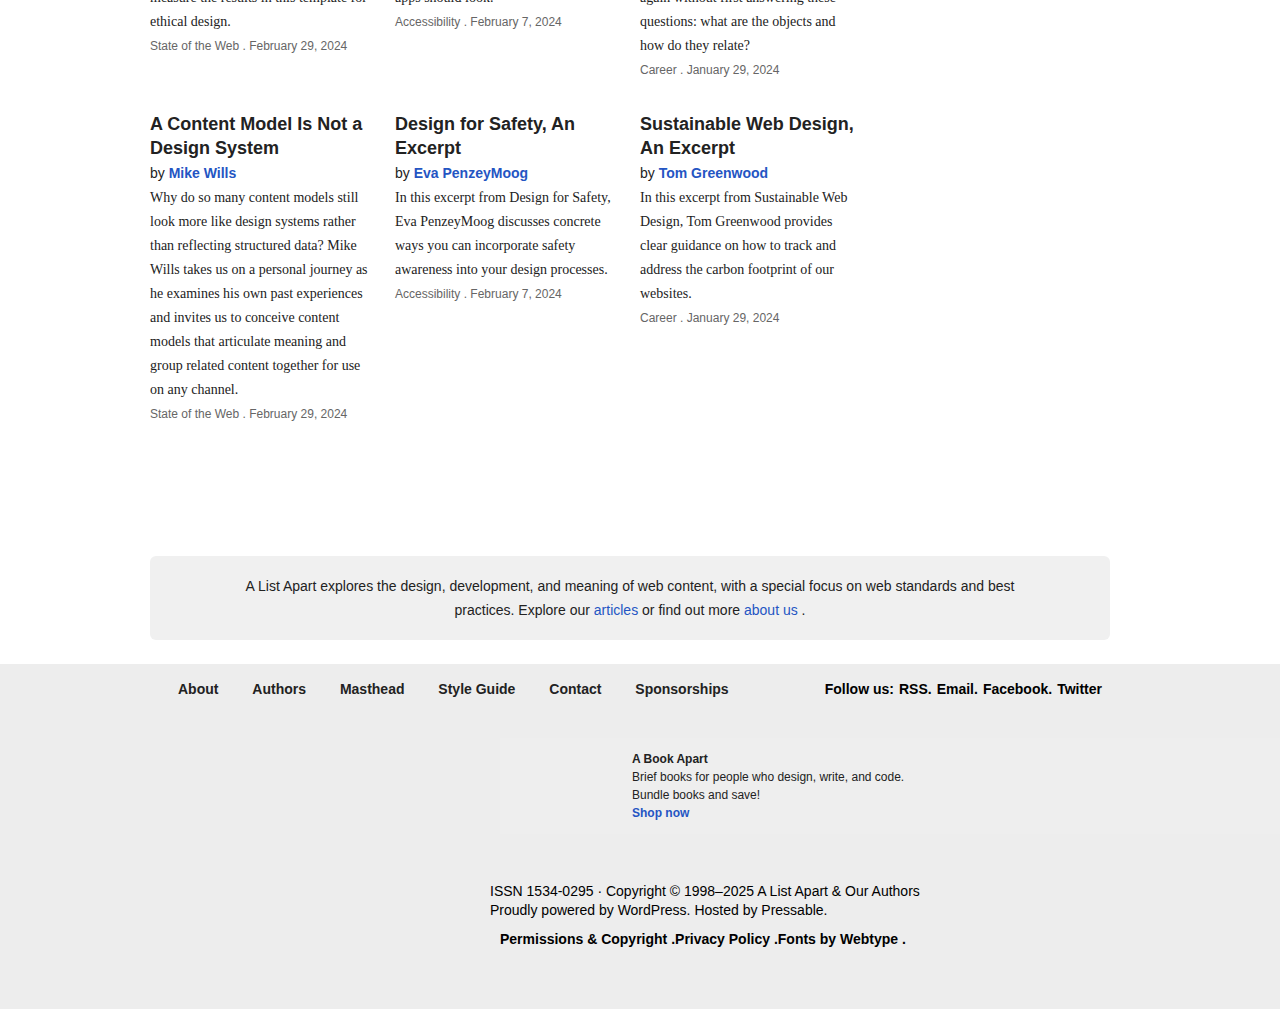
==== commit d9d020d7: "Add files via upload" ====
--- a/index.html
+++ b/index.html
@@ -3,551 +3,1711 @@
 <head>
     <meta charset="UTF-8">
     <meta name="viewport" content="width=device-width, initial-scale=1.0">
-    <title>Document</title>
+    <title>kabir website</title>
     <link rel="stylesheet" href="style.css">
-
-    
-    <link rel="stylesheet" href="https://cdnjs.cloudflare.com/ajax/libs/font-awesome/6.7.1/css/all.min.css" integrity="sha512-5Hs3dF2AEPkpNAR7UiOHba+lRSJNeM2ECkwxUIxC1Q/FLycGTbNapWXB4tP889k5T5Ju8fs4b1P5z/iB4nMfSQ==" crossorigin="anonymous" referrerpolicy="no-referrer" />
-    <link rel="stylesheet" href="https://cdnjs.cloudflare.com/ajax/libs/OwlCarousel2/2.3.4/assets/owl.carousel.min.css" integrity="sha512-tS3S5qG0BlhnQROyJXvNjeEM4UpMXHrQfTGmbQ1gKmelCxlSEBUaxhRBj/EFTzpbP4RVSrpEikbmdJobCvhE3g==" crossorigin="anonymous" referrerpolicy="no-referrer" />
-    <link rel="stylesheet" href="https://cdnjs.cloudflare.com/ajax/libs/OwlCarousel2/2.3.4/assets/owl.theme.default.min.css" integrity="sha512-sMXtMNL1zRzolHYKEujM2AqCLUR9F2C4/05cdbxjjLSRvMQIciEPCQZo++nk7go3BtSuK9kfa/s+a4f4i5pLkw==" crossorigin="anonymous" referrerpolicy="no-referrer" />
+    <style>
+        * {
+            margin: 0;
+            padding: 0;
+            box-sizing: border-box;
+        }
+
+        .nav {
+            width: 100%;
+            height: 41px;
+            display: flex;
+            align-items: center;
+            gap: 20px;
+            background: rgba(255, 255, 255, 0.95);
+            border-bottom: 1px solid #ddd;
+            color: #222;
+            position: absolute;
+            z-index: 1;
+        }
+
+        .navlogo {
+            margin-left: 40px;
+        }
+
+        .navtext {
+            text-decoration: none;
+            display: flex;
+            align-items: center;
+            list-style: none;
+            gap: 20px;
+            font-size: 0.875rem;
+            font-weight: bold;
+            font-family: "Franklin ITC", sans-serif;
+            color: #222;
+        }
+
+        .navtext li {
+            cursor: pointer; /* Adds pointer cursor */
+            position: relative; /* Makes it easier to style the underline */
+        }
+
+        .navtext li:hover {
+            text-decoration: underline; /* Adds underline on hover */
+        }
+
+        .navdropdown {
+            font-size: 0.875rem;
+            font-weight: bold;
+            font-family: "Franklin ITC", sans-serif;
+            list-style: none;
+            text-decoration: none;
+            border: none;
+            color: #222;
+            background: transparent;
+            cursor: pointer;
+        }
+
+        .navdropdown:hover {
+            text-decoration: underline;
+        }
+
+        .navsearch {
+            margin-left: auto; /* Pushes navsearch to the end */
+            width: 30px;
+            height: 25px;
+            background-color: #000;
+            border: none;
+            cursor: pointer;
+            color: transparent;
+            padding: 4px 4px;
+            border-radius: 50px;
+            display: flex;
+            align-items: center;
+            margin-right: 40px;
+        }
+
+        .searchlogo {
+            background: url(https://149572954.v2.pressablecdn.com/wp-content/themes/ala/assets/img/icon_magnify_v.svg) no-repeat 4px center;
+            padding: 2px 8px 2px 13px;
+            color: transparent;
+            width: 30px;
+            height: 25px;
+            border-radius: 50px;
+            display: flex;
+            align-items: center;
+            
+        }
+
+        .alistimag{
+        width: 100%;
+        display: flex;
+        justify-content: center;
+        margin: 0 auto 50px;
+        max-width: 960px;
+        position: relative;
+        overflow: hidden;
+        cursor: pointer;
+
+        }
+    </style>
 </head>
 <body>
-
-
-  <div class="d-flex justify-content-center  gap-4 navbar12k ">
-    <i class="fa-brands fa-apple"></i>
-    <a href="#" class="fs-6 text-decoration-none fw-light text -black ">Store  </a>
-    <a href="#" class="fs-6 text-decoration-none fw-light text -black" >Mac</a>
-    <a href="#" class="fs-6 text-decoration-none fw-light text -black" >iPad</a>
-    <a href="#" class="fs-6 text-decoration-none fw-light text -black"  >iPhone</a>
-    <a href="#" class="fs-6 text-decoration-none fw-light text -black">Watch</a>
-    <a href="#" class="fs-6 text-decoration-none fw-light text -black">Vision</a>
-    <a href="#" class="fs-6 text-decoration-none fw-light text -black">AirPods</a>
-    <a href="#" class="fs-6 text-decoration-none fw-light text -black">TV & Home</a>
-    <a href="#" class="fs-6 text-decoration-none fw-light text -black" >Entertainment</a>
-    <a href="#" class="fs-6 text-decoration-none fw-light text -black">Accessories</a>
-    <a href="#" class="fs-6 text-decoration-none fw-light text -black">Support</a>
-     <div> <i class="fa fa-search d-flex justify-content-center"></i> </div>
-     <i class="fa-solid fa-lock"></i>
-  </div>
-
-
-  <div class="mt-3 divsetkro">
-
-    <div class="  iphonesetdiv">
-      <h1 class="  iphoneset"> iPhone 16 Pro</h1> 
-          <span>
-        <h3 class="setthis">Hello, Apple Intelligence.</h3>
-      </span> 
-  
+    <nav class="nav"> 
+        <a href="#" class="navlogo"> 
+            <img src="https://149572954.v2.pressablecdn.com/wp-content/themes/ala/assets/img/icon_navigation-laurel.svg" alt="Logo">  
+        </a>  
+        <ul class="navtext">
+            <li>ARTICLES</li>
+            <li>EVENTS</li>
+            <li>TOPICS</li>
+            <li>WRITE FOR US</li>
+            <li>
+                <select id="dropdown" name="dropdown" class="navdropdown">
+                    <option value="option1">LANGUAGE (ENGLISH)</option>
+                    <option value="option2">ITALIAN</option>
+                </select>
+            </li>
+        </ul>
+        <div class="navsearch">
+            <div class="searchlogo"></div>
+        </div>
+    </nav>
+
+
+    <header>
+        <div class="alistimag">
+            <img src="./ala-logo-big.png" alt="">
+        </div>
+    </header>
+
+
+    <style>
+        .mainsetall{
+        box-sizing: inherit;
+        display: block;
+        unicode-bidi: isolate;
+        color: #222;
+        font-family: Georgia, Times, Times New Roman, serif;
+        font-size: 1.125rem;
+        line-height: 1.7;
+
+        }
+
+        .secset{
+            margin: auto;
+            width: 960px;
+            box-sizing: inherit;
+            color: #222;
+            font-family: Georgia, Times, Times New Roman, serif;
+            font-size: 1.125rem;
+            line-height: 1.7;
+            margin-top: 50px;
+        }
+
+        .figure{
+            position: relative;
+            margin: 1em 0;
+            box-sizing: inherit;
+            color: #222;
+            font-family: Georgia, Times, Times New Roman, serif;
+            font-size: 1.125rem;
+            line-height: 1.7;
+
+        }
+
+        .sideimag{
+            padding: 12px 0 6px;
+            top: 72px;
+            right: 350px;
+            max-width: 180px;
+            background: rgba(255, 255, 255, 0.9);
+            border-radius: 6px;
+            box-shadow: 0 0 9px rgba(0, 0, 0, 0.3);
+            position: absolute;
+            z-index: 1000;
+        }
+
+        .imag{
+            background-color: transparent;
+            border: none;
+            font-size: .75rem;
+            line-height: 1.5;
+            margin-bottom: 0;
+            padding: 0 12px;
+
+            
+        }
+
+
+
+        .para{
+            color: #666;
+            margin-top: 0;
+            text-align: left;
+            font-size: .75rem;
+            line-height: 1.5;
+            font-family: "Franklin ITC", sans-serif;
+        }
+
+        .news{
+            display: flex;
+            margin-bottom: 24px;
+            text-align: center;
+            justify-content: center;
+            gap: 5px;
+        }
+
+        .newsdate{
+            background: #bb3825;
+            border-radius: 4px;
+            color: #FFF;
+            display: inline-block;
+            margin-right: 6px;
+            line-height: 1.1;
+            padding: 2px 4px;
+            font-family: "Franklin ITC", sans-serif;
+            font-size: 1.125rem;
+            font-weight: bold;
+            text-transform: uppercase;
+            height: 25px;
+
+        }
+
+        .newsd2{
+
+            font-family: "Franklin ITC", sans-serif;
+            font-size: 1.125rem;
+            font-weight: bold;
+            text-transform: uppercase;
+            align-items: center;
+
+        }
+
+        .news {
+            display: flex;
+            align-items: center; /* Centers items vertically */
+            justify-content: center; /* Centers items horizontally */
+            gap: 5px; /* Adds space between items */
+            margin-bottom: 24px;
+            text-align: center;
+        }
     
-      
-  <div class="btn1applediv" >
-    <div class="onemoer">
-      <button class="btn1apple">  Learn more </button>
-      <button class="btn1apple2"> Buy  </button>
+        .newsdate {
+            background: #bb3825;
+            border-radius: 4px;
+            color: #FFF;
+            padding: 4px 4px; /* Adjusted padding for better alignment */
+            font-family: "Franklin ITC", sans-serif;
+            font-size: 1.125rem;
+            font-weight: bold;
+            text-transform: uppercase;
+        }
+    
+        .newsd2 {
+            font-family: "Franklin ITC", sans-serif;
+            font-size: 1.125rem;
+            font-weight: bold;
+            text-transform: uppercase;
+        }
+
+        .curserset{
+            line-height: 1.166666667;
+            margin-top: 0;
+            margin-bottom: 6px;
+            display: flex;
+            text-align: center;
+            justify-content: center;
+            background-color: transparent;
+        
+
+        }
+
+        .st1{
+            font-size: 2.25rem;
+            font-family: "Franklin ITC", sans-serif;
+            font-weight: bold;
+            color: #222;
+            cursor: pointer;
+
+        }
+
+        .st1:hover{
+            text-decoration: underline;
+        }
+
+        .multyple{
+            display: flex;
+            align-items: center;
+            justify-content: center;
+            font-family: "Franklin ITC", sans-serif;
+
+        }
+
+        .pehly{
+
+            color: #222;
+            font-size: 1.125rem;
+            line-height: 1.7;
+
+        }
+
+        .gerry{
+
+            color: #2455c3;
+            font-weight: bold;
+            cursor: pointer;
+        }
+
+        .gerry:hover{
+            text-decoration: #2455c3 underline;
+
+        }
+
+        .dosry{
+            color: #2455c3;
+            background-color: transparent;
+            text-decoration: none;
+            font-family: "Franklin ITC", sans-serif;
+            font-size: 1.125rem;
+            line-height: 1.7;
+         }
+
+         .dots{
+            text-decoration: none;
+            display: flex;
+            align-items: center;
+            padding: 0px 5px;
+            
+         }
+
+         .longpara{
+
+            font-size: 1.5rem;
+            line-height: 1.5;
+            margin-top: 0;
+            margin: 1.5em 0 0;
+
+
+         }
+
+         .longset{
+            color: #222;
+            font-family: Georgia, Times, Times New Roman, serif;
+            margin-top: 12px;
+            margin-bottom: 1.5em;
+            font-size: 1.5rem;
+            line-height: 1.5;
+
+        }
+    </style>
+
+     <section class="mainsetall">
+        
+        <div class="sideimag">
+            <div class="imag">
+                <img src="./A-List-Apart-toddle.png" alt="" width="100%">
+                <p class="para">The open-source editor for front-end dev teams. Ditch the text editor and get real-time output and cross-team collaboration.</p>
+            </div>
+        </div>
+
+
+        <article class="secset">
+    <div class="figure">
+        <img src="./Conductor-Leading-An-Orchestra.png" alt="" width="100%">
     </div>
-        </div>
-            </div>
-
-        <img src="https://www.apple.com/v/home/bw/images/heroes/iphone-16-pro/hero_iphone16pro_avail__fnf0f9x70jiy_largetall.jpg" alt=""  class="setthisimg">
-           
-      </div>
-
-
-
-
-
-
-      <div class="mt-3 divsetkro">
-
-        <div class="  iphonesetdiv">
-          <h1 class="  iphoneset"> iPhone 16 Pro</h1> 
-              <span>
-            <h3 class="setthis">Hello, Apple Intelligence.</h3>
-          </span> 
-      
+
+
+    <style>
         
-          
-      <div class="btn1applediv" >
-        <div class="onemoer">
-          <button class="btn1apple2ko">  Learn more </button>
-          <button class="btn1apple22ko"> Buy  </button>
-        </div>
-            </div>
+    </style>
+    
+    <div class="news">
+        <span class="newsdate">NEW!</span>
+        <span class="newsd2">MAY 30, 2024</span>
+    </div>
+
+    <div class="curserset">
+        <h2 class="st1">
+            User Research Is Storytelling
+        </h2>
+    </div>
+
+    <div class="multyple">
+        <span class="pehly"> by   <span class="gerry"> Gerry Duffy </span></span>
+       <p class="dots">    .   </p>
+        <span class="dosry">
+            64 Comments
+         </span>
+    </div>
+
+
+    <div class="longpara">
+        <p class="longset">
+        How can user experience researchers make sure their voices are heard and their work is valued? By telling a good story. Gerry Duffy guides us through the thickets of research as storytelling by showing us how to recast an oft-maligned discipline as an opportunity to craft a convincing and exciting narrative.
+    </p> 
+    </div>
+
+   
+    
+</article>
+
+<!-- after article -->
+
+
+
+
+<article class="secset">
+    <div class="news">
+        <span class="newsdate">NEW!</span>
+        <span class="newsd2">April 16, 2024</span>
+    </div>
+
+
+    <div class="curserset">
+        <h2 class="st1">
+            To Ignite a Personalization Practice, Run this Prepersonalization Workshop
+        </h2>
+    </div>
+
+    <div class="multyple">
+        <span class="pehly"> by   <span class="gerry"> Colin Eagan, Jeffrey MacIntyre  </span></span>
+       <p class="dots">    .   </p>
+        <span class="dosry">
+            54 Comments
+         </span>
+    </div>
+
+
+    <div class="longpara">
+        <p class="longset">
+            Looking to tailor your product to individual users’ needs? In this article, Colin Eagan and Jeffrey MacIntyre walk you through their approach to aligning different stakeholders toward the common goal of personalized user experiences.
+    </p> 
+    </div>
+
+
+</article>
+
+</section>
+
+
+
+
+
+
+
+<style>
+/* .second{
+    border-top: 1px solid #ddd;
+    display: flex;
+    flex-wrap: wrap;
+    justify-content: center;
+    margin-left: 0;
+    margin-right: 0;
+    padding-top: 30px;
+    color: #222;
+    font-family: Georgia, Times, Times New Roman, serif;
+    font-size: 1.125rem;
+    line-height: 1.7;
+} */
+
+.second {
+    border-top: 1px solid #ddd;
+    display: flex;
+    flex-wrap: wrap;
+    justify-content: left;
+    margin-left: auto;
+    margin-right: auto;
+    
+    padding-top: 30px;
+    color: #222;
+    font-family: Georgia, Times, Times New Roman, serif;
+    font-size: 1.125rem;
+    line-height: 1.7;
+    width: 980px;
+    height: auto;
+}
+
+
+.jaldi{
+    width: 100%;
+    font-family: "Franklin ITC", sans-serif;
+    font-size: 2.25rem;
+    font-weight: normal;
+    line-height: 1;
+    margin-top: 0;
+    margin-bottom: 1em;
+    text-align: center;
+}
+
+/* .multiplebox{
+    max-width: 730px;
+    display: flex;
+    flex-wrap: wrap;
+}
+
+.box1{
+    margin-bottom: 24px;
+    margin: 0 24px 24px 0;
+    display: flex;
+    
+    
+} */
+
+
+/* .multiplebox {
+    max-width: 730px;
+    display: flex;
+    flex-wrap: nowrap; 
+}
+.box1 {
+    width: 219px; 
+    height: 218px; 
+    margin-bottom: 24px;
+    margin: 0 16px 24px 0;
+    display: flex;
+    flex: 0 0 auto; 
+}
+
+
+
+@media screen and (min-width: 984px) {
+    .box1 .box1 {
+        max-width: 30%;
+    margin: 0 24px 24px 0;
+    flex: 1 1 30%;
+    
+}
+}
+
+.heading1{
+    box-sizing: inherit;
+}
+
+.sethead{
+    margin-top: 0;
+    margin-bottom: 2px;
+    font-size: 1.125rem;
+    line-height: 1.333333333;
+    font-family: "Franklin ITC", sans-serif;
+    font-weight: bold;
+    cursor: pointer;
+
+}
+
+.sethead:hover{
+    text-decoration: underline;
+}
+
+.bythecar{
+
+    font-size: .75rem;
+    line-height: 2;
+    text-align: left;
+    font-family: "Franklin ITC", sans-serif;
+    
+}
+
+.bythe1{
+    font-size: .875rem;
+    line-height: 1.428571429;
+    background-color: transparent;
+
+
+}
+
+.lambi{
+    font-size: .875rem;
+    line-height: 1.428571429;
+    text-align: left;
+    font-family: "Franklin ITC", sans-serif;
+    color: #2455c3;
+    font-weight: bold;
+    text-decoration: none;
+    cursor: pointer;
+    
+}
+
+.lambi:hover{
+    text-decoration: underline;
+}
+
+.parazain{
+    ont-size: .875rem;
+    line-height: 1.714285714;
+    margin-top: 0;
+    margin-left: 0;
+    margin-right: 0;
+    padding-left: 0;
+    padding-right: 0;
+    margin: 1.5em 0 0;
+    color: #222;
+    font-family: Georgia, Times, Times New Roman, serif;
+
+
+}
+
+.footer1{
+    font-size: .75rem;
+    line-height: 2;
+    text-align: left;
+    color: #666;
+    font-family: "Franklin ITC", sans-serif;
+
+}
+.bhaiplz{
+    cursor: pointer;
+}
+
+.bhaiplz:hover{
+    text-decoration: underline;
+}
+
+
+.sideimagmore {
+    padding: 12px 0 6px;
+    top: 72px;
+    right: 350px;
+    max-width: 180px;
+    background: rgba(255, 255, 255, 0.9);
+    border-radius: 6px;
+    box-shadow: 0 0 9px rgba(0, 0, 0, 0.3);
+    z-index: 1000;
+    width: 216px; 
+    height: 178.28px;
+}
+
+.imagmore {
+    background-color: transparent;
+    border: none;
+    font-size: .75rem;
+    line-height: 1.5;
+    margin-bottom: 0;
+    padding: 0 12px;
+}
+
+.paramore {
+    color: #666;
+    margin-top: 0;
+    text-align: left;
+    font-size: .75rem;
+    line-height: 1.5;
+    font-family: "Franklin ITC", sans-serif;
+} */
+
+
+
+
+
+
+
+.multiplebox {
+    max-width: 980px;
+    display: flex;
+    flex-wrap: wrap; /* Allow wrapping */
+    justify-content: space-between; /* Distribute items evenly */
+    /* gap: 5px; */
+}
+
+.box1, .sideimagmore {
+    width: 219px; /* Fixed width of the box */
+    height: auto; /* Fixed height of the box */
+    margin-bottom: 24px;
+    margin: 0 26px 30px 0; /* Adjust margins */
+    display: flex;
+    flex: 0 0 auto; /* Prevent shrinking */
+}
+
+
+@media screen and (min-width: 984px) {
+    /* Ensure 3 boxes per row */
+    .box1, .sideimagmore {
+        width: 219px; /* Fixed width of the box */
+        height: auto; /* Fixed height of the box */
+    }
+}
+
+.heading1 {
+    box-sizing: inherit;
+}
+
+.sethead {
+    margin-top: 0;
+    margin-bottom: 2px;
+    font-size: 1.125rem;
+    line-height: 1.333333333;
+    font-family: "Franklin ITC", sans-serif;
+    font-weight: bold;
+    cursor: pointer;
+}
+
+.sethead:hover {
+    text-decoration: underline;
+}
+
+.bythecar {
+    font-size: .75rem;
+    line-height: 2;
+    text-align: left;
+    font-family: "Franklin ITC", sans-serif;
+}
+
+.bythe1 {
+    font-size: .875rem;
+    line-height: 1.428571429;
+    background-color: transparent;
+}
+
+.lambi {
+    font-size: .875rem;
+    line-height: 1.428571429;
+    text-align: left;
+    font-family: "Franklin ITC", sans-serif;
+    color: #2455c3;
+    font-weight: bold;
+    text-decoration: none;
+    cursor: pointer;
+}
+
+.lambi:hover {
+    text-decoration: underline;
+}
+
+.parazain {
+    font-size: .875rem;
+    line-height: 1.714285714;
+    margin-top: 0;
+    margin-left: 0;
+    margin-right: 0;
+    padding-left: 0;
+    padding-right: 0;
+    /* margin: 1.5em 0 0; */
+
+    color: #222;
+    font-family: Georgia, Times, Times New Roman, serif;
+}
+
+.footer1 {
+    font-size: .75rem;
+    line-height: 2;
+    text-align: left;
+    color: #666;
+    font-family: "Franklin ITC", sans-serif;
+}
+
+.bhaiplz {
+    cursor: pointer;
+}
+
+.bhaiplz:hover {
+    text-decoration: underline;
+}
+
+.sideimagmore {
+    padding: 12px 0 6px;
+    top: 72px;
+    right: 350px;
+    max-width: 216px;
+    background: rgba(255, 255, 255, 0.9);
+    border-radius: 3px;
+    border: solid 1px #ddd;
+    box-shadow: inset 0 1px rgba(255, 255, 255, 0.3);
+    z-index: 1000;
+    width: 219px; /* Fixed width to match the box */
+    height: 178.28px; /* Fixed height to match the box */
+    display: flex;
+    margin-left: 20px;
+}
+
+.imagmore {
+    background-color: transparent;
+    border: none;
+    font-size: .75rem;
+    line-height: 1.5;
+    margin-bottom: 0;
+    padding: 0 12px;
+}
+
+.paramore {
+    color: #666;
+    margin-top: 0;
+    text-align: center;
+    font-size: .75rem;
+    line-height: 1.5;
+    font-family: "Franklin ITC", sans-serif;
+}
+
+
+
+
+</style>
+
+
+<section class="second">
+    <h2 class="jaldi">
+        More from A List Apart
+    </h2>
+
+    <div class="multiplebox">
+        <article class="box1">
+            <header class="heading1">
+                <h4 class="sethead"> 
+                    The Wax and the Wane of the Web
+                </h4>
+                 <div class="bythecar">
+                    <span class="bythe1"> 
+                        by  <span class="lambi">Ste Grainer</span>
+                    </span>
+                    <div class="parazain">
+                        Ste Grainer takes a brief look at the history of the web, where we are now, and how we can shape its future.
+                    </div>
+                    <footer class="footer1">
+                         <span class="bhaiplz">
+                            State of the Web
+                         </span>
+                         <span>  . </span>
+                         <span>
+                            February 29, 2024
+                         </span>
+
+                    </footer>
+                 </div>
+            </header>
+
+        </article>
+
+
+
+
+
+
+
+
+        <article class="box1">
+            <header class="heading1">
+                <h4 class="sethead"> 
+                    Opportunities for AI in Accessibility
+                </h4>
+                 <div class="bythecar">
+                    <span class="bythe1"> 
+                        by  <span class="lambi">Aaron Gustafson</span>
+                    </span>
+                    <div class="parazain">
+                        In this article, Aaron Gustafson muses on some of the many ways we can—and should—harness the capabilities of AI to create a more accessible world.
+                    </div>
+                    <footer class="footer1">
+                         <span class="bhaiplz">
+                            Accessibility
+                         </span>
+                         <span>  . </span>
+                         <span>
+                            February 7, 2024
+                         </span>
+
+                    </footer>
+                 </div>
+            </header>
+
+        </article>
+
+
+
+
+
+
+
+
+
+        <article class="box1">
+            <header class="heading1">
+                <h4 class="sethead"> 
+                    I am a creative.
+                </h4>
+                 <div class="bythecar">
+                    <span class="bythe1"> 
+                        by  <span class="lambi">Jeffrey Zeldman</span>
+                    </span>
+                    <div class="parazain">
+                        A List Apart founder and web design OG Zeldman ponders the moments of inspiration, the hours of plodding, and the ultimate mystery at the heart of a creative career.
+                    </div>
+                    <footer class="footer1">
+                         <span class="bhaiplz">
+                            Career
+                         </span>
+                         <span>  . </span>
+                         <span>
+                            January 29, 2024
+                         </span>
+
+                    </footer>
+                 </div>
+            </header>
+
+</article>
+
+<article class="box1">
+<div class="sideimagmore">
+    <div class="imagmore">
+        <img src="./A-List-Apart-toddle.png" alt="" width="100%">
+        <p class="paramore">The open-source editor for front-end dev teams. Ditch the text editor and get real-time output and cross-team collaboration.</p>
+    </div>
+</div>
+
+
+
+
+</article>
+</div>
+
+
+
+
+   
+
+
+
+
+
+
+
+
+<div class="multiplebox">
+    <article class="box1">
+        <header class="heading1">
+            <h4 class="sethead"> 
+                Humility: An Essential Value
+            </h4>
+             <div class="bythecar">
+                <span class="bythe1"> 
+                    by  <span class="lambi">Justin Dauer</span>
+                </span>
+                <div class="parazain">
+                    In this excerpt from In Fulfillment: The Designer’s Journey, Justin Dauer ruminates on the past and the importance of keeping an open mind.
                 </div>
-    
-            <img src="https://www.apple.com/v/home/bw/images/heroes/iphone-16/hero_iphone16_avail__euwzls69btea_largetall.jpg" alt=""  class="setthisimg">
-               
-          </div>
-
-<div class="main">
-
-  <div class="box">
-    
-<div class="logohaed">
-  <div class="insanban">
-    <img src="./promo_logo_ipadair_ai__gikal75essya_large.png" alt="">
-  </div>
-
-
-<h5 class="twosizes">Two sizes.Faster chip.Does it all.</h5>
-<div class="dono">  
-  <button class="btnnext1">Learn More</button>
-  <button class="btnnext2"> Buy</button>
+                <footer class="footer1">
+                     <span class="bhaiplz">
+                        Design
+                     </span>
+                     <span>  . </span>
+                     <span>
+                        June 22, 2023
+                     </span>
+
+                </footer>
+             </div>
+        </header>
+
+    </article>
+
+
+
+
+
+
+
+
+    <article class="box1">
+        <header class="heading1">
+            <h4 class="sethead"> 
+                Personalization Pyramid: A Framework for Designing with User Data
+            </h4>
+             <div class="bythecar">
+                <span class="bythe1"> 
+                    by  <span class="lambi">  Colin Eagan, Jeffrey MacIntyre</span>
+                </span>
+                <div class="parazain">
+                    Colin Eagan and Jeffrey MacIntyre offer a “ground-up” approach to implementing personalized digital experiences that are intentional, ethical, and technologically sound.
+                </div>
+                <footer class="footer1">
+                     <span class="bhaiplz">
+                        Content
+                     </span>
+                     <span>  . </span>
+                     <span>
+                        December 08, 2022
+                     </span>
+
+                </footer>
+             </div>
+        </header>
+
+    </article>
+
+
+
+
+
+
+
+
+
+    <article class="box1">
+        <header class="heading1">
+            <h4 class="sethead"> 
+                Mobile-First CSS: Is It Time for a Rethink?
+            </h4>
+             <div class="bythecar">
+                <span class="bythe1"> 
+                    by  <span class="lambi"> Patrick Clancey</span>
+                </span>
+                <div class="parazain">
+                    Is mobile-first CSS always the best option? Patrick Clancey explores the pros and cons and lays out an alternative.
+                </div>
+                <footer class="footer1">
+                     <span class="bhaiplz">
+                        Code
+                     </span>
+                     <span>  . </span>
+                     <span>
+                        June 08, 2022
+                     </span>
+
+                </footer>
+             </div>
+        </header>
+    </article>
+
+
+        <style>
+            .sideimagmorekab {
+                border: solid 1px #ddd;
+    border-radius: 3px;
+    box-shadow: inset 0 1px rgba(255, 255, 255, 0.3);
+    font-family: "Franklin ITC", sans-serif;
+    font-size: .875rem;
+    line-height: 1.428571429;
+    margin: 0 auto 36px;
+    padding: 12px;
+    text-align: center;
+    background-color: #f0f0f0;
+
+    /* padding: 12px 0 6px;
+    top: 72px;
+    right: 350px;
+    max-width: 216px;
+    border-radius: 6px;
+    box-shadow: 0 0 9px rgba(0, 0, 0, 0.3);
+    z-index: 1000;
+    width: 219px; /* Fixed width to match the box */
+    height: 178.28px; /* Fixed height to match the box */
+    display: flex;
+    margin-left: 20px; 
+   
+}
+
+.imagmorekab {
+    background-color: transparent;
+    border: none;
+    font-size: .75rem;
+    line-height: 1.5;
+    margin-bottom: 0;
+    padding: 0 12px;
+}
+
+.paramorekab {
+    color: #666;
+    margin-top: 0;
+    text-align: center;
+    font-size: .75rem;
+    line-height: 1.5;
+    font-family: "Franklin ITC", sans-serif;
+}
+
+.krta{
+    max-height: 80px;
+    border-style: none;
+    height: auto;
+    max-width: 100%;
+    cursor: pointer;
+
+}
+
+        </style>
+
+
+
+<article class="box1">
+<div class="sideimagmorekab">
+<div class="imagmorekab">
+    <img src="./logo_a-book-apart-color.png" alt=""  class="krta">
+    <p class="paramorekab">A Book Apart:
+    </br>
+    Brief books for people who make websites.
+    </p>
 </div>
 </div>
-<img src="./promo_ipadair_ai__3fv1eitzqv6y_large.jpg" alt="" class="setimag">
-
-
-  </div>
-
-
-
-
-  <div class="box2">
+
+
+
+
+</article>
+
+</div>
+
+
+
+
+
+
+
+
+
+
+
+
+<div class="multiplebox">
+    <article class="box1">
+        <header class="heading1">
+            <h4 class="sethead"> 
+                Designers, (Re)define Success First
+            </h4>
+             <div class="bythecar">
+                <span class="bythe1"> 
+                    by  <span class="lambi">Lennart Overkamp</span>
+                </span>
+                <div class="parazain">
+                    Learn how to engage stakeholders, focus on impactful objectives, and measure the results in this template for ethical design.
+                </div>
+                <footer class="footer1">
+                     <span class="bhaiplz">
+                        State of the Web
+                     </span>
+                     <span>  . </span>
+                     <span>
+                        February 29, 2024
+                     </span>
+
+                </footer>
+             </div>
+        </header>
+
+    </article>
+
+
+
+
+
+
+
+
+    <article class="box1">
+        <header class="heading1">
+            <h4 class="sethead"> 
+                Breaking Out of the Box
+            </h4>
+             <div class="bythecar">
+                <span class="bythe1"> 
+                    by  <span class="lambi">Patrick Brosset</span>
+                </span>
+                <div class="parazain">
+                    What can we do with thirty pixels? Windows Controls Overlay frees us from 40 years of history telling us how apps should look.
+                </div>
+                <footer class="footer1">
+                     <span class="bhaiplz">
+                        Accessibility
+                     </span>
+                     <span>  . </span>
+                     <span>
+                        February 7, 2024
+                     </span>
+
+                </footer>
+             </div>
+        </header>
+
+    </article>
+
+
+
+
+
+
+
+
+
+    <article class="box1">
+        <header class="heading1">
+            <h4 class="sethead"> 
+                How to Sell UX Research with Two Simple Questions
+            </h4>
+             <div class="bythecar">
+                <span class="bythe1"> 
+                    by  <span class="lambi"> Sophia V. Prater</span>
+                </span>
+                <div class="parazain">
+                    Seriously, do not ever design screens again without first answering these questions: what are the objects and how do they relate?
+
+                </div>
+                <footer class="footer1">
+                     <span class="bhaiplz">
+                        Career
+                     </span>
+                     <span>  . </span>
+                     <span>
+                        January 29, 2024
+                     </span>
+
+                </footer>
+             </div>
+        </header>
+
+</article>
+</div>
+
+
+
+
+
+
+
+
+
+
+
+
+<div class="multiplebox">
+    <article class="box1">
+        <header class="heading1">
+            <h4 class="sethead"> 
+                A Content Model Is Not a Design System
+            </h4>
+             <div class="bythecar">
+                <span class="bythe1"> 
+                    by  <span class="lambi">Mike Wills</span>
+                </span>
+                <div class="parazain">
+                    Why do so many content models still look more like design systems rather than reflecting structured data? Mike Wills takes us on a personal journey as he examines his own past experiences and invites us to conceive content models that articulate meaning and group related content together for use on any channel.
+                </div>
+                <footer class="footer1">
+                     <span class="bhaiplz">
+                        State of the Web
+                     </span>
+                     <span>  . </span>
+                     <span>
+                        February 29, 2024
+                     </span>
+
+                </footer>
+             </div>
+        </header>
+
+    </article>
+
+
+
+
+
+
+
+
+    <article class="box1">
+        <header class="heading1">
+            <h4 class="sethead"> 
+                Design for Safety, An Excerpt
+            </h4>
+             <div class="bythecar">
+                <span class="bythe1"> 
+                    by  <span class="lambi">Eva PenzeyMoog</span>
+                </span>
+                <div class="parazain">
+                    In this excerpt from Design for Safety, Eva PenzeyMoog discusses concrete ways you can incorporate safety awareness into your design processes.
+                </div>
+                <footer class="footer1">
+                     <span class="bhaiplz">
+                        Accessibility
+                     </span>
+                     <span>  . </span>
+                     <span>
+                        February 7, 2024
+                     </span>
+
+                </footer>
+             </div>
+        </header>
+
+    </article>
+
+
+
+
+
+
+
+
+
+    <article class="box1">
+        <header class="heading1">
+            <h4 class="sethead"> 
+                Sustainable Web Design, An Excerpt
+            </h4>
+             <div class="bythecar">
+                <span class="bythe1"> 
+                    by  <span class="lambi"> Tom Greenwood</span>
+                </span>
+                <div class="parazain">
+                    In this excerpt from Sustainable Web Design, Tom Greenwood provides clear guidance on how to track and address the carbon footprint of our websites.
+
+                </div>
+                <footer class="footer1">
+                     <span class="bhaiplz">
+                        Career
+                     </span>
+                     <span>  . </span>
+                     <span>
+                        January 29, 2024
+                     </span>
+
+                </footer>
+             </div>
+        </header>
+
+</article>
+</div>
+
+
+
+<style>
+
+    .hlofoot{
+        /* height: 300px; */
+        margin-top: 50px;
+
+
+    }
+
+    .hlo{
+        
+    margin-top: 50px;
+    background: #f0f0f0;
+    border-radius: 6px;
+    font-size: .875rem;
+    line-height: 1.714285714;
+    margin-bottom: 24px;
+    max-width: 960px;
+    padding: 18px 86px;
+    font-family: "Franklin ITC", sans-serif;
+    text-align: center;
+
+    }
+
+    .kahasai{
+        color: #2455c3;
+    font-weight: normal;
+    background-color: transparent;
+    cursor: pointer;
+
+    }
+
+    .kahasai:hover{
+        text-decoration: underline;
+    }
+</style>
+
+
+
+
+<div class="hlofoot">
+<div class="hlo">
     
-    <div class="logohaed">
-      <div class="insanban">
-        <h1 class="doisko"> AirPods Pro 2</h1>
-      </div>
-    
-    
-    <h5 class="twosizes34">Now with a Hearing Aid feature.</h5>
-    <div class="dono1">  
-      <button class="btnnext112">Learn More</button>
-      <button class="btnnext212"> Buy</button>
-    </div>
-    </div>
-    <img src="./promo_airpods_pro_2_avail__vkitqi3okwie_large.jpg" alt="" class="setimag">
-    
-    
-      </div>
-
-
-
-
-
-</div>
-
-
-          
-<div class="main">
-
-  <div class="box">
-    
-<div class="logohaed">
-  <div class="insanban">
-    <img src="./2.png" alt="">
-  </div>
-
-<div class="aguru">
-  <h5 class="twosizes">thinstant classic</h5>
-</div>
-
-<div class="dono">  
-  <button class="btnnext1">Learn More</button>
-  <button class="btnnext2"> Buy</button>
+	A List Apart explores the design, development, and meaning of web content, with a special focus on web standards and best practices. Explore our 
+    <span class="kahasai"> articles </span> or find out more <span class="kahasai"> about us </span> .
+
 </div>
 </div>
-<img src="./promo_apple_watch_series_10_avail_lte__c70y29goir42_large.jpg" alt="" class="setimag">
-
-
-  </div>
-
-
-
-
-  <div class="box">
+
     
-    <div class="logohaed">
-      <div class="insanban">
-        <h1 class="doiskothth"> App Store Awords</h1>
-      </div>
+
+
+</section>
+
+
+
+<style>
+    .kabir{
+        background: url(./download.png), url(https://149572954.v2.pressablecdn.com/wp-content/themes/ala/assets/img/bg_for-people-who.svg) center 102% no-repeat, #ededed;
+    min-height: 100px;
+    font-family: "Franklin ITC", sans-serif;
+    font-weight: normal;
+    font-style: normal;
+    font-size: .875rem;
+    line-height: 1;
+    position: relative;
+    padding-bottom: 42px;
+    width: 100%;
+    }
+
+    .lastnav{ 
+        display: flex;
+        max-width: 960px;
+        justify-content: space-between;
     
-    <div class="aguru">
-      <h5 class="twosizesokbhi">Celebrating the most innovative <br> apps and games of 2024.</h5>
+        font-family: "Franklin ITC", sans-serif;
+    font-weight: normal;
+    font-style: normal;
+    font-size: .875rem;
+    line-height: 1;
+    margin: 0 auto;
+    padding-left: 18px;
+    padding-right: 18px;
+    }
+
+    .pehlanav{
+        color: #222;
+    }
+
+    .khud{
+        margin-bottom: 1.5em;
+        list-style: none;
+        padding-left: 0;
+        margin: 0 0 1.5rem 0;
+        cursor: pointer;
+    }
+
+    .khud:hover{
+        text-decoration: underline;
+    }
+
+    .khud li{
+        display: inline-block;
+    font-weight: bold;
+    line-height: 50px;
+    margin-right: 30px;
+    list-style: none;
+    }
+
+    .dosra{
+        display: flex;
+    }
+
+    .khudba{
+        display: flex;
+        margin-bottom: 1.5em;
+        list-style: none;
+        padding-left: 0;
+        gap: 5px;
+        cursor: pointer;
+    }
+
+    .khudba li{
+        display: inline-block;
+    font-weight: bold;
+    line-height: 50px;
+    list-style: none;
+
+    }
+
+    .khudba:hover{
+        text-decoration: underline;
+    }
+
+
+    .follow li{
+        font-weight: lighter;
+        margin: 0;
+        flex-shrink: 0;
+        text-align: center;
+        /* font-size: 10px; */
+    }
+</style>
+
+
+<footer class="kabir">
+    <nav class="lastnav">
+        <div class="pehlanav">
+            <ul class="khud">
+                <li>About</li>
+                <li> Authors</li>
+                <li> Masthead</li>
+                <li> Style Guide</li>
+                <li>  Contact</li>
+                <li>  Sponsorships</li>
+            </ul>
+
+        </div>
+
+        <div class="dosra">
+            <ul class="khudba">
+                <li class="follow">Follow us:</li>
+ 
+                <li>RSS. </li>
+                
+                <li> Email. </li>
+                
+                <li> Facebook.</li>
+                
+                <li> Twitter</li>
+               
+            </ul>
+
+        </div>
+
+    </nav>
+
+    <style>
+        .hnbi{
+            display: flex;
+    font-size: .75rem;
+    line-height: 1.0;
+    padding: 12px 0;
+    color: #222;
+    text-decoration: none;
+    background-color: transparent;
+    cursor: pointer;
+    background-color: transparent;
+    height: auto;
+    display: flex;
+    align-items: center;
+
+    /* justify-content: space-between; */
+    margin-left: 500px;
+    background-color: #EEEEEE;
+    margin-bottom: 50px;
+        }
+
+        .hnbiab{
+            margin-right: 12px;
+    margin-bottom: 12px;
+    max-width: 120px;
+    width: 100%;
+    height: auto;
+    border-style: none;
+    cursor: pointer;
+    
+        }
+
+        .umar{
+          
+          cursor: pointer;
+          line-height: 1.5;
+          align-items: center;
+        }
+
+        .umarbhai{
+            font-weight: bold;
+            line-height: 1.5;
+            font-size: .75rem;
+        
+
+        }
+
+        .umarbhaiab{
+            margin-top: 0%;
+            font-size: .75rem;
+    line-height: 1.5;
+    display: block;
+   line-height: 1.5;
+    margin-inline-start: 0px;
+    margin-inline-end: 0px;
+    unicode-bidi: isolate;
+
+        }
+    .zubair{
+        color: #2455c3;
+    font-weight: bold;
+    margin-top: 0px;
+
+    }
+
+
+    </style>
+
+    <div class="barabhai">
+        <a href="" class="hnbi">
+            <img src="./promo_aba_2.jpg" alt="" class="hnbiab">
+            <div class="umar">
+             <p class="umarbhai">
+                A Book Apart
+             </p>
+             <p class="umarbhaiab">Brief books for people who design, write, and code.</p>
+             <p >Bundle books and save!</p>
+             <p class="zubair">Shop now</p>
+            </div>
+        </a>
     </div>
+
+
+
+    <style>
+.yrrjana{
+
+}
+.yrr{
+    /* margin-bottom: 20px; */
+    margin-left: 490px;
+    margin-top: 0;
+    font-weight: lighter;
+}
+
+.yrrlo{
+    margin-left: 490px;
+    line-height: 1.714285714;
+    cursor: pointer;
+    gap: 3px;
+
+}
+
+.yrrlo:hover{
+    text-decoration: underline;
+}
+
+.bhaya:hover {
+    text-decoration: underline;
+
+}
+.hnarekhan{
+    display: flex;
+    margin-left: 500px;
+    text-decoration: none;
+    list-style: none;
+}
+
+.ullu{
+    display: flex;
+    list-style: none;
+    font-weight: bold;
+    line-height: 35px;
+    cursor: pointer;
+    margin-bottom: 10px;
+}
+.ullu:hover{
+    text-decoration: underline;
+}
+
+    </style>
+
+
+
+<div class="yrrjana">
+<p class="yrr">
     
-    <div class="dono">  
-      <button class="btnnext11290">Views the winners</button>
-      
-    </div>
-    </div>
-    <img src="./promo_app_store_awards__bux6o80mb2ia_large.png" alt="" class="setimag">
+    ISSN 1534-0295 · Copyright ©   1998–2025 A List Apart & Our Authors
+</p>
+<p class="yrrlo">
+    Proudly powered by WordPress. <span class="bhaya"> Hosted by Pressable. </span>
+</p>
+
+</div>
+
+
+<style>
+    .abdullah{
+        background: url(https://149572954.v2.pressablecdn.com/wp-content/themes/ala/assets/img/logo_an-event-apart_mark.svg) no-repeat;
+    content: "";
+    display: block;
+    width: 60px;
+    height: 60px;
+    /* width: 100%; */
+    display: flex;
+    position: absolute;
+    top: 225px;
+    right: 570px;
+
+}
+
+.abdullahkabir{
+    background: url(https://149572954.v2.pressablecdn.com/wp-content/themes/ala/assets/img/logo_a-book-apart_3.svg) no-repeat;
+    content: "";
     
-    
-      </div>
-
-
-
-
-
+    background-size: 60px 60px;
+    display: block;
+    width: 60px;
+    height: 60px;
+    /* width: 100%; */
+    display: flex;
+    position: absolute;
+    top: 225px;
+    right: 500px;
+
+}
+</style>
+
+<div class="hnarekhan">
+<ul class="ullu">
+    <li>Permissions & Copyright .</li>
+    <li> Privacy Policy .</li>
+    <li>  Fonts by Webtype .</li>
+</ul>
+
+<div class="abdullah">
+    <img src="" alt="">
 </div>
 
-
-
-
-
-
-
-
-
-<div class="main">
-
-  <div class="box">
-    
-    <div class="logohaed">
-      <div class="insanban">
-        <img src="./3.png" alt="">
-      </div>
-    
-    <div class="aguru">
-      <h5 class="twosizes">Get $180–$650 in credit when you <br> trade in iPhone 12 or higher.</h5>
-    </div>
-    
-    <div class="dono">  
-      <button class="btnnext1">Get your estimate</button>
-      
-    </div>
-    </div>
-    <img src="./promo_iphone_tradein__bugw15ka691e_large.jpg" alt="" class="setimag">
-    
-    
-      </div>
-    
-
-
-
-
-      <div class="box">
-    
-        <div class="logohaed">
-          <div class="insanban">
-            <img src="./4.png" alt="">
-          </div>
-        
-        <div class="aguru">
-          <h5 class="twosizes">Get up to 3% Daily Cash back  <br> with every purchase.</h5>
-        </div>
-        
-        <div class="dono">  
-          <button class="btnnext1"> Learn More </button>
-          <button class="btnnext2"> Apply now </button>
-        </div>
-        </div>
-        <img src="./44.jpg" alt="" class="setimag">
-        
-        
-          </div>
-        </div>
-
-
-
-
-
-        <div class="owl-carousel owl-theme kabir">
-          <div class="item">
-              <img src="./980x551.jpg" alt="" width="500px" class="sonad">
-              <div class="dako">
-               <button class="streambtn"> Stream now </button>
-               <h4 class="comedydiv"> Comedy . </h4>
-               <p class="dadoa">Will they make history..or fakeit?</p>
-              </div>   
-          </div>
-          <div class="item">
-              <img src="./980x551 (1).jpg" alt="" width="500px" class="sonad">
-              <div class="dako">
-                <button class="streambtn"> Stream now </button>
-                <h4 class="comedydiv"> Comedy . </h4>
-                <p class="dadoa"> Breakdown. Breakthrough.</p>
-               </div> 
-          </div> 
-          <div class="item">
-              <img src="./980x551 (2).jpg" alt="" width="500px" class="sonad">
-              <div class="dako">
-                <button class="streambtn"> Stream now </button>
-                <h4 class="comedydiv"> Sci-Fi </h4>
-                <p class="dadoa"> New season.</p>
-               </div> 
-          </div>   
-          <div class="item">
-              <img src="./980x551 (3).jpg" alt="" width="500px" class="sonad">
-              <div class="dako">
-                <button class="streambtn"> Stream now </button>
-                <h4 class="comedydiv"> Drama </h4>
-                <p class="dadoa">  Family. It’s a killer.</p>
-               </div> 
-          </div>  
-          <div class="item">
-              <img src="./980x551 (4).jpg" alt="" width="500px" class="sonad">
-              <div class="dako">
-                <button class="streambtn"> Stream now </button>
-                <h4 class="comedydiv"> Thriller </h4>
-                <p class="dadoa">  Catch up now. New season premieres Jan. 17.</p>
-               </div> 
-          </div>  
-          <div class="item">
-              <img src="./980x551 (5).jpg" alt="" width="500px" class="sonad">
-              <div class="dako">
-                <button class="streambtn"> Stream now </button>
-                <h4 class="comedydiv"> Holiday </h4>
-                <p class="dadoa">   Happiness is the holidays!</p>
-               </div> 
-          </div>  
-          <div class="item">
-              <img src="./980x551 (6).jpg" alt="" width="500px" class="sonad">
-              <div class="dako">
-                <button class="streambtn"> Stream now </button>
-                <h4 class="comedydiv"> Comedy . </h4>
-                <p class="dadoa">    A new musical comedy based on a holiday classic.</p>
-               </div> 
-          </div>  
-          <div class="item">
-              <img src="./980x551 (7).jpg" alt="" width="500px" class="sonad">
-              <div class="dako">
-                <button class="streambtn"> Stream now </button>
-                <h4 class="comedydiv"> Drama . </h4>
-                <p class="dadoa">     Saoirse Ronan stars in a wartime family epic from director Steve McQueen.A new musical comedy based on a holiday classic.</p>
-               </div> 
-          </div>  
-          <div class="item">
-              <img src="./980x551 (8).jpg" alt="" width="500px" class="sonad">
-              <div class="dako">
-                <button class="streambtn"> Stream now </button>
-                <h4 class="comedydiv"> Comedy . </h4>
-                <p class="dadoa">      Kindness makes a comeback.</p>
-               </div>
-          </div> 
-          <div class="item">
-              <img src="./980x551 (9).jpg" alt="" width="500px" class="sonad">
-              <div class="dako">
-                <button class="streambtn"> Stream now </button>
-                <h4 class="comedydiv"> Thriller . </h4>
-                <p class="dadoa">       Any resemblance to persons living or dead is not a coincidence.</p>
-               </div>
-          </div> 
-      </div>
-
-
-
-
-
-
-
-
-
-<div class="abhidetamar">
-      <marquee behavior=" repeat " direction="left" wigth="500px" class="mar12"  bgcolor="black" >
-       <span class="img345">
-        <img src="./kabir1 (1).jpg" alt="" >
-      </span>
-      <span class="img345">
-        <img src="./kabir1 (2).jpg" alt="">
-      </span>
-     
-      <span class="img345">
-        <img src="./kabir1 (3).jpg" alt="">
-      </span>
-      <span class="img345">
-        <img src="./kabir1 (4).jpg" alt="">
-     </span>
-     <span class="img345">
-        <img src="./kabir1 (5).jpg" alt="">
-      </span >
-      <span class="img345">
-        <img src="./kabir1 (6).jpg" alt="">
-      </span>
-
-      </marquee>
-    </div>
-
-
-
-<div class="goku">
-    <div class="giogio">
-      <ol class="giogio32">
-       
-        <li>1-Hearing Aid and Hearing Test: The Hearing Aid feature has received FDA authorization. The Hearing Test and Hearing Aid features are supported on AirPods Pro 2 with the latest firmware paired with a compatible iPhone or iPad with iOS 18 or iPadOS 18 and later and are intended for people 18 years old or older. The Hearing Aid feature is also supported on a compatible Mac with macOS Sequoia and later. It is intended for people with perceived mild to moderate hearing loss.</li>
-        <li>Hearing Protection: The Hearing Protection feature works with AirPods Pro 2 with the latest firmware when paired with a compatible iPhone, iPad, or Mac with iOS 18, iPadOS 18, or macOS Sequoia and later. Feature is only available in the U.S. and Canada. See support.apple.com/120850 for total attenuation and more information. The Hearing Protection feature is not suitable for protection against extremely loud impulse sounds, such as gunfire, fireworks, or jackhammers, or against sustained sounds louder than 110 dBA.</li>
-        <li>2-Trade‑in values will vary based on the condition, year, and configuration of your eligible trade‑in device. Not all devices are eligible for credit. You must be at least the age of majority to be eligible to trade in for credit or for an Apple Gift Card. Trade‑in value may be applied toward qualifying new device purchase, or added to an Apple Gift Card. Actual value awarded is based on receipt of a qualifying device matching the description provided when estimate was made. Sales tax may be assessed on full value of a new device purchase. In‑store trade‑in requires presentation of a valid photo ID (local law may require saving this information). Offer may not be available in all stores, and may vary between in‑store and online trade‑in. Some stores may have additional requirements. Apple or its trade‑in partners reserve the right to refuse, cancel, or limit quantity of any trade‑in transaction for any reason. More details are available from Apple’s trade-in partner for trade‑in and recycling of eligible devices. Restrictions and limitations may apply.</li>
-        <li>To access and use all Apple Card features and products available only to Apple Card users, you must add Apple Card to Wallet on an iPhone or iPad that supports and has the latest version of iOS or iPadOS. Apple Card is subject to credit approval, available only for qualifying applicants in the United States, and issued by Goldman Sachs Bank USA, Salt Lake City Branch.</li>
-        <li> If you reside in the U.S. territories, please call Goldman Sachs at 877-255-5923 with questions about Apple Card.</li>
-        <li>Learn more about how Apple Card applications are evaluated at support.apple.com/kb/HT209218.</li>
-        <li >Learn more about how Apple Card applications are evaluated at support.apple.com/kb/HT209218.</li>
-          <li >Apple Intelligence is available in beta on all iPhone 16 models, iPhone 15 Pro, iPhone 15 Pro Max, iPad mini (A17 Pro), and iPad and Mac models with M1 and later, with Siri and device language set to English (Australia, Canada, Ireland, New Zealand, South Africa, UK, or U.S.), as part of an iOS 18, iPadOS 18, and macOS Sequoia software update. Additional features and languages will be available in April, with more languages coming over the course of the year. Languages supported in 2025 include Chinese, English (India, Singapore), French, German, Italian, Japanese, Korean, Portuguese, Spanish, and Vietnamese.</li>
-          <li>A subscription is required for Apple Arcade, Apple Fitness+, Apple Music, and Apple TV+.</li>
-          <li >Features are subject to change. Some features, applications, and services may not be available in all regions or all languages.</li>
-      </ol>
-    </div>
-
-    <hr class="ullolo">
-
-
-    <div class="onemint">
-      <div class="navbar98">
-          <div class="navcss">
-              <div class="fofofi">
-                  <ol class="bhaiplzz">
-                      <li><h3 class="shopforl">Shop and Learn</h3></li>
-                      <li> <a href="" class="anchor1">  Store</a> </li>
-                      <li><a href="" class="anchor1">Mac</a></li>
-                      <li><a href="" class="anchor1">iPad</a></li>
-                      <li> <a href="" class="anchor1">iPhone</a></li>
-                      <li><a href="" class="anchor1">Watch</a></li>
-                      <li><a href="" class="anchor1">Vision</a></li>
-                      <li><a href="" class="anchor1">AirPods</a></li>
-                      <li><a href="" class="anchor1">TV & Home</a></li>
-                      <li><a href="" class="anchor1"> AirTag</a></li>
-                      <li> <a href="" class="anchor1">Accessories</a></li>
-                      <li><a href="" class="anchor1">Gift Cards</a></li>
-                  </ol>
-              </div>
-              <div class="fofofi">
-                  <ol class="bhaiplzz">
-                      <li><h3 class="shopforl2"> Apple Wallet </h3></li>
-                      <li><a href="" class="anchor1"></a>Wallet</li>
-                      <li><a href="" class="anchor1"></a> Apple Card</li>
-                      <li><a href="" class="anchor1"></a>Apple Pay</li>
-                      <li><a href="" class="anchor1"></a>Apple Cash</li>
-                      <li><a href="" class="anchor1"></a></li>
-                      <li><h3 class="shopforl2"></h3></li>
-                  </ol>
-              </div>
-          </div>
-          <div class="navcss">
-              <div class="navcss">
-                  <div class="fofofi">
-                      <ol class="bhaiplzz">
-                        <li><h3 class="shopforl2"> Account</h3></li>
-                        <li><a href="" class="anchor1">Manage Your Apple Account</a></li>
-                        <li><a href="" class="anchor1"></a>Apple Store Account</li>
-                        <li><a href="" class="anchor1"></a>iCloud.com</li>
-                      </ol>
-                  </div>
-                  <div class="fofofi">
-                      <ol class="bhaiplzz">
-                        <li><h3 class="shopforl2"> Entertainment</h3></li>
-                        <li><a href="" class="anchor1"> Apple One</a></li>
-                        <li><a href="" class="anchor1"></a>Apple TV+</li>
-                        <li><a href="" class="anchor1"></a>Apple Music</li>
-                        <li><a href="" class="anchor1"></a>Apple Arcade</li>
-                        <li><a href="" class="anchor1"></a>Apple Fitness+</li>
-                        <li><a href="" class="anchor1"></a>Apple News+</li>
-                        <li><a href="" class="anchor1"></a>Apple Podcasts</li>
-                        <li><a href="" class="anchor1"></a>Apple Books</li>
-                        <li><a href="" class="anchor1"></a>App Store</li>
-                          <li><h3 class="shopforl2"></h3></li>
-                      </ol>
-                  </div>
-              </div>
-          </div>
-          <div class="navcss">
-              <div class="navcss">
-                  <div class="fofofi">
-                      <ol class="bhaiplzz">
-                        <li><h3 class="shopforl2"> Apple Store        </h3></li>
-                        <li><a href="" class="anchor1"> Find a Store</a></li>
-                          <li><a href="" class="anchor1"> Genius Bar</a></li>
-                             <li><a href="" class="anchor1"> Today at Apple</a></li>
-                             <li><a href="" class="anchor1"> Group Reservations</a></li>
-                             <li><a href="" class="anchor1"> Apple Camp</a></li>
-                             <li><a href="" class="anchor1"> Apple Store App</a></li>
-                             <li><a href="" class="anchor1"> Certified Refurbished</a></li>
-                             <li><a href="" class="anchor1"></a>Apple Trade In</li>
-                             <li><a href="" class="anchor1"></a>Financing</li>
-                             <li><a href="" class="anchor1"></a>Carrier Deals at Apple</li>
-                             <li><a href="" class="anchor1"></a>Financing</li>
-                             <li><a href="" class="anchor1"></a>Financing</li>
-                
-                      </ol>
-                  </div>
-                 
-              </div>
-          </div>
-          <div class="navcss">
-              <div class="navcss">
-                  <div class="fofofi">
-                      <ol class="bhaiplzz">
-                        <li><h3 class="shopforl2"> For Business  </h3></li>
-                        <li><a href="" class="anchor1">Apple and Business</a></li>
-                        <li><a href="" class="anchor1"></a>Shop for Business</li>
-                        
-                      </ol>
-                  </div>
-                <div class="fofofi">
-                  <ol class="bhaiplzz">
-                    <li><h3 class="shopforl2"> For Education</h3></li>
-                    <li><a href="" class="anchor1">Apple and Education</a></li>
-                    <li><a href="" class="anchor1"></a>Shop for K-12</li>
-                    <li><a href="" class="anchor1"></a>Shop for College</li>
-                  </ol>
-              </div>
-              <div class="fofofi">
-                <ol class="bhaiplzz">
-                  <li><h3 class="shopforl2"> For Healthcare</h3></li>
-                  <li><a href="" class="anchor1">Apple in Healthcare</a></li>
-                  <li><a href="" class="anchor1"></a>Mac in Healthcare</li>
-                  <li><a href="" class="anchor1"></a>Health on Apple Watch</li>
-                  <li><a href="" class="anchor1"></a>Health Records on iPhone and iPad</li>
-                </ol>
-            </div>
-            <div class="fofofi">
-              <ol class="bhaiplzz">
-                <li><h3 class="shopforl2"> ForGovernment</h3></li>
-                <li><a href="" class="anchor1">For Government</a></li>
-                <li><a href="" class="anchor1"></a>Shop for K-12</li>
-                <li><a href="" class="anchor1"></a>Shop for Veterans and Military</li>
-              </ol>
-          </div>
-              </div>
-          </div>
-      </div>
-      <div class="kiakrome">More ways to shop: <a href="">Find an Apple Store</a> or <a href="">other retailer</a> near you. Or call 1-800-MY-APPLE.</div>
-      <hr class="ullolo">
-      <div class="kiakrome12">
-        Copyright © 2024 Apple Inc. All rights reserved.
-        <a href="" class="anchor1">Privacy Policy</a>
-        <a href="" class="anchor1"> Terms of Use</a>
-        <a href="" class="anchor1"> Sales and Refunds</a>
-        <a href="" class="anchor1">  Legal</a>
-        <a href="" class="anchor1">  Site Map</a>
-
-        <a href="" class="anchor12">
-        United State
-        </a>
-
-      </div>
-  </div>
-       
-
-  
-
-
-
-<script src="https://cdnjs.cloudflare.com/ajax/libs/jquery/3.7.1/jquery.min.js" integrity="sha512-v2CJ7UaYy4JwqLDIrZUI/4hqeoQieOmAZNXBeQyjo21dadnwR+8ZaIJVT8EE2iyI61OV8e6M8PP2/4hpQINQ/g==" crossorigin="anonymous" referrerpolicy="no-referrer"></script>
-<script src="https://cdnjs.cloudflare.com/ajax/libs/OwlCarousel2/2.3.4/owl.carousel.min.js" integrity="sha512-bPs7Ae6pVvhOSiIcyUClR7/q2OAsRiovw4vAkX+zJbw3ShAeeqezq50RIIcIURq7Oa20rW2n2q+fyXBNcU9lrw==" crossorigin="anonymous" referrerpolicy="no-referrer"></script>
-<script type="text/javascript">
-    $('.owl-carousel').owlCarousel({
-loop:true,
-margin:15,
-nav:false,
-autoplay:true,
-autoplayTimeout: 2000 ,
-stagePadding: 50 ,
-responsive:{
-    0:{
-        items:1
-    },
-    600:{
-        items:3
-    },
-    1000:{
-        items:1
-    }
-}
-})
-</script>
+<div class="abdullahkabir">
+
+</div>
+
+
+</div>
+
+
+
+
+
+
+
+
+
+
+
+</footer>
+
 </body>
-
-</html>+</html>
+
+
+
+
--- a/style.css
+++ b/style.css
@@ -1,690 +1,6 @@
 *{
-margin: 0;
-padding: 0;
-box-sizing: border-box;
-font-family: Arial, Helvetica, sans-serif;
-
+    margin: 0%;
+    padding: 0%;
+    box-sizing: border-box;
 }
 
-.text{
-     text-decoration: none;
-     color: rgb(51, 48, 48);
-}
-
-.navbar12k{
-width: 100%;
-height: 50px;
-/* background-color: transparent; */
---r-globalnav-text-zoom-scale: 1;
---globalnav-background: rgba(255, 255, 255, .8);
-background: var(--globalnav-background);
-align-items: center;
-position: sticky;
-top: 0;
-z-index: 1;
-display: flex;
-justify-content: center;
-align-items: center;
-gap: 20px;
-
-}
-
-.divsetkro{
-
-    width: 100%;
-    height: auto;
-    margin-top: 10px;
-    /* position: absolute; */
-
-}
-
-.setthisimg{
-
-    width: 100%;
-    height: 600px;
-/* position: absolute; */
-/* bottom: 0; */
-/* left: 0; */
-/* z-index: 1; */
-}
-
-.iphonesetdiv{
-
-    position: absolute;
-    z-index: 1;
-    width: 100%;
-    display: flex;
-    justify-content: center;
-    align-items: center;
-    flex-direction: column;
-    height: 250px;
-    
-}
-
-.iphoneset{
-    color: white !important;
-    font-size: 56px;
-    font-weight: 600;
-    display: flex;
-    justify-content: center;
-}
-
-.helloapple{
-    width: 100%;
-    position: absolute;
-    z-index: 1;
-
-}
-
-.setthis{
-font-size: 28px;
-font-weight: 400;
-color: white;
-display: flex;
-justify-content: center;
-}
-
-.btn1applediv{
-  width: 100%;
-  display: flex;
-  flex-direction: column;
-  height: 20px;
-  align-items: center;
-  margin-top: 10px;
-/* position: absolute;
-z-index: 1; */
-
-
-}
-
-.onemoer{
-    display: flex;
-    gap: 20px;
-    /* position: absolute;
-    z-index: 1; */
-}
-
-.btn1apple{
-    font-weight: 300;
-    font-size: medium;
-    color: white;
-    background-color: #0071E3;
-    border: 1px solid #0071E3;
-    padding: 10px 20px;
-    border-radius: 40px;
-    cursor: pointer;
-
-}
-
-.btn1apple2{
-       font-weight: 300;
-       font-size: medium;
-       color: #0071E3;
-       background-color: transparent;
-       border: 1px solid #0071E3;
-       padding: 10px 20px;
-       border-radius: 40px;
-       cursor: pointer;
-}
-
-.btn1apple2:hover{
-
-    background-color: #0071E3;
-    color: white;
-
-
-}
-
-.one{
-    width: 100%;
-    height: auto;
-    margin-top: 10px;
-}
-
-.btn1apple2ko{
-
-       font-weight: 300;
-       font-size: medium;
-       color: black;
-       background-color: white;
-       border: 1px solid white;
-       padding: 10px 20px;
-       border-radius: 40px;
-       cursor: pointer;
-   
-
-}
-
-.btn1apple22ko{
-
-       font-weight: 300;
-       font-size: medium;
-       color: white;
-       background-color: transparent;
-       border: 1px solid white;
-       padding: 10px 20px;
-       border-radius: 40px;
-       cursor: pointer;
-}
-
-.btn1apple22ko:hover{
-
-    background-color: white;
-    color: black;
-}
-
-.main{
-width: 100%;
-height: auto;
-display: flex;
-
-
-
-
-
-}
-.box{
-
-    width: 49%;
-    display: flex;
-    justify-content: center;
-    line-height: 5px;
-    margin: 10px;
-    
-}
-
-.setimag{
-
-    width: 100%;
-    height: 100%;
-
-
-}
-
-.logohaed{
-position: absolute;
-z-index: 1;
-padding-top: 40px;
-/* display: flex;
-justify-content: center; */
-
-}
-
-.insanban{
-    display: flex;
-    justify-content: center;
-}
-
-.twosizes{
-    margin-top: 8px;
-    font-size: 21px;
-    font-weight: 400;
-    font-family: "SF Pro Display", "SF Pro Icons", "Helvetica Neue", "Helvetica", "Arial", sans-serif;
-    line-height: 1.19048;
-    justify-content: center;
-}
-
-.dono{
-    
-    margin-top: 8px;
-    gap: 15px;
-    display: flex;
-    justify-content: center;
-
-}
-.btnnext1{
-    
-    font-weight: 300;
-    font-size: medium;
-    color: white;
-    background-color: #0071E3;
-    border: 1px solid #0071E3;
-    padding: 10px 20px;
-    border-radius: 40px;
-    cursor: pointer;
-}
-
-.btnnext2{
-       font-weight: 300;
-       font-size: medium;
-       color: #0071E3;
-       background-color: transparent;
-       border: 1px solid #0071E3;
-       padding: 10px 20px;
-       border-radius: 40px;
-       cursor: pointer;
-}
-
-.btnnext2:hover{
-
-    background-color: #0071E3;
-    color: white;
-
-
-}
-
-.box2{
-
-    width: 49%;
-    display: flex;
-    justify-content: center;
-    align-items: end;
-    line-height: 5px;
-    margin: 10px;
-}
-
-.doisko{
-        font-size: 40px;
-        line-height: 1.1;
-        font-weight: 600;
-        letter-spacing: 0em;
-        font-family: "SF Pro Display", "SF Pro Icons", "Helvetica Neue", "Helvetica", "Arial", sans-serif;
-        margin-top: 53px;
-        color: white;
-    
-}
-
-.twosizes34{
-    font-size: 21px;
-    line-height: 1.19048;
-    font-weight: 400;
-    letter-spacing: .011em;
-    font-family: "SF Pro Display", "SF Pro Icons", "Helvetica Neue", "Helvetica", "Arial", sans-serif;
-    margin-top: 4px;
-    color: white;
-}
-
-.dono1{
-
-    margin-top: 8px;
-    gap: 15px;
-    display: flex;
-    justify-content: center;
-    margin-bottom: 25px;
-}
-
-.btnnext112{
-    font-weight: 300;
-    font-size: medium;
-    color: white;
-    background-color: #0071E3;
-    border: 1px solid #0071E3;
-    padding: 10px 20px;
-    border-radius: 40px;
-    cursor: pointer;
-}
-
-.btnnext212{
-       font-weight: 300;
-       font-size: medium;
-       color: #0071E3;
-       background-color: transparent;
-       border: 1px solid #0071E3;
-       padding: 10px 20px;
-       border-radius: 40px;
-       cursor: pointer;
-   
-}
-
-.btnnext212:hover{
-
-    background-color: #0071E3;
-    color: white;
-
-
-}
-.aguru{
-
-    display: flex;
-    justify-content: center;
-
-
-
-}
-
-.box3{
- width: 49%;
-display: flex;
-justify-content: center;
-align-items: end;
-line-height: 5px;
-margin: 10px;
-}
-
-.btnnext11290{
-       font-weight: 300;
-       font-size: medium;
-       color: black;
-       background-color: white;
-       border: 1px solid white;
-       padding: 10px 20px;
-       border-radius: 40px;
-       cursor: pointer;
-}
-
-.logohaed44{
-    position: absolute;
-    z-index: 1;
-    padding-top: 40px;
-}
-
-.insanban54{
-display: flex;
-justify-content: center;
-}
-
-.doiskoy87{
-        font-size: 40px;
-        line-height: 1.1;
-        font-weight: 600;
-        letter-spacing: 0em;
-        font-family: "SF Pro Display", "SF Pro Icons", "Helvetica Neue", "Helvetica", "Arial", sans-serif;
-        margin-top: 53px;
-        color: white;
-}
-
-.doiskothth{
-    font-size: 40px;
-    line-height: 1.1;
-    font-weight: 600;
-    letter-spacing: 0em;
-    font-family: "SF Pro Display", "SF Pro Icons", "Helvetica Neue", "Helvetica", "Arial", sans-serif;
-    color: white;
-
-}
-
-.twosizesokbhi{
-
-    font-size: 21px;
-    line-height: 1.19048;
-    font-weight: 400;
-    letter-spacing: .011em;
-    font-family: "SF Pro Display", "SF Pro Icons", "Helvetica Neue", "Helvetica", "Arial", sans-serif;
-    margin-top: 4px;
-    color: #f5f5f7;
-
-
-
-}
-
-
-
-.kabir{
-    /* margin-top: 10px; */
-    box-sizing: border-box;
-    border-style: solid;
-    overflow: visible;
-    border-top-width: 0px;
-    border-left-width: 0px;
-    border-right-width: 0px;
-    display: flex;
-    align-items: center;
-    justify-content: center;
-    background-color: rgb(209, 202, 202);
-    position: absolute;
-    
- 
-}
-
-
-
-.item{ 
-    width: 70%;
-    display: flex ;
-    justify-content: center;
-    margin: auto;
-    margin-top: 10px;
-    
-
-
-}
-
-
-
-.sonad{
-    width: 100%;
- 
-}
-
-.dako{
-    display: flex;
-    align-items: center;
-    position: absolute;
-    bottom: 0;
-    /* left: 0; */
-    color: white;
-    width: 60%;
-    margin: auto;
-    gap: 10px;
-    margin-bottom: 50px;
-}
-
-.streambtn{
-
-    font-weight: 300;
-    font-size: medium;
-    color:  black;
-    background-color: white;
-    border: 1px solid white;
-    padding: 10px 20px;
-    border-radius: 40px;
-    cursor: pointer;
-
-}
-
-.comedydiv{
-    font-size: 20px;
-    font-weight: 600;
-}
-
-.dadoa{
-
-    font-size: 20px;
-    font-weight: 500;
-}
-
-.abhidetamar{
-    display: flex;
-    justify-content: center;
-    margin-top: 20px;
-    width: 100%;
-    margin: auto;
-    margin-right: 10px;
-
-}
-
-.mar12{
-    display: flex;
-    margin: 10px;
-    width: 100%;
-    
-}
-
-.img345{
-    width: 500px;
-    /* display: flex; */
-    justify-content: center;
-    align-items: center;
-}
-
-.goku{
-    width: 100%;
-    background-color: #F5F5F7 ;
-}
-
-
-.giogio{
-width: 50%;
-height: auto;
-margin: auto;
-margin-top: 50px;
-background-color: #F5F5F7;
-
-}
-
-.giogio32{
-    float: inherit;
-    font-size: 1em;
-    font-family: inherit;
-    font-weight: inherit;
-    line-height: inherit;
-    letter-spacing: inherit;
-    text-align: inherit;
-   
-    width: 100%;
-    justify-content: center;
-
-    text-decoration: none;
-    list-style: none;
-    font-size: 13px;
-    font-weight: 200;
-    color: rgba(0, 0, 0, 0.56);
-    --footer-background: rgb(245, 245, 247);
-    --footer-border-color: rgba(0, 0, 0, 0.16);
-    --footer-text-color: rgba(0, 0, 0, 0.56);
-    --footer-link-color: rgba(0, 0, 0, 0.72);
-    --footer-pipe-color: rgba(0, 0, 0, 0.48);
-    --footer-directory-title-color: rgba(0, 0, 0, 0.88);
-    --footer-directory-title-color-hover: #000;
-    --footer-directory-title-focus-offset: 4px;
-    --footer-section-border-color: var(--footer-border-color);
-    --footer-pipe-border: 1px solid var(--footer-pipe-color);
-    
-
-
-}
-li{
-   
-    padding: 10px;
-}
-.ullolo{
-    font-size: 5px;
-    width: 50%;
-    margin: auto;
-}
-
-
-
-
-.onemint{
-    background-color: #F5F5F7;
-}
-
-.navbar98{
-
-    width: 50%;
-    /* background-color: #F5F5F7; */
-    display: flex;
-    margin: auto;
-
-
-}
-
-.navcss{
-width: 50%;
-height: 600px;
-margin: auto;
-background-color: #F5F5F7;
-border: 1px solid #F5F5F7;
-
-
-}
-
-.bhaiplzz{
-    float: inherit;
-    font-size: 1em;
-    font-family: inherit;
-    font-weight: inherit;
-    line-height: inherit;
-    letter-spacing: inherit;
-    text-align: inherit;
-   
-    width: 100%;
-    justify-content: center;
-
-    text-decoration: none;
-    list-style: none;
-    font-size: 13px;
-    font-weight: 200;
-    color: rgba(0, 0, 0, 0.56);
-    /* line-height: 10px; */
-
-}
-
-.shopforl{
-    color: #000;
-    font-size: 13px;
-}
-
-.anchor1{
-    color: rgba(0, 0, 0, 0.56);
-    text-decoration: none;
-    cursor: pointer;
-    
-   
-
-}
-.anchor1:hover{
-
-    text-decoration: underline;
-}
-
-.shopforl2{
-    color: #000;
-    margin-top: 13px;
-    font-size: 13px;
-}
-
-.bhaiplzz li{
-    /* line-height: 15px; */
-    padding: 5px;
-}
-
-.kiakrome{
-    color: rgba(0, 0, 0, 0.56);
-    font-size: 13px;
-    width: 50%;
-    /* background-color: #F5F5F7; */
-    display: flex;
-    margin: auto;
-    /* margin-top: 10px; */
-    margin-bottom: 15px;
-
-}
-
-.kiakrome12{
-
-
-    color: rgba(0, 0, 0, 0.56);
-    font-size: 13px;
-    width: 50%;
-    /* background-color: #F5F5F7; */
-    display: flex;
-    margin: auto;
-    margin-bottom: 15px;
-    margin-top: 15px;
-
-}
-
-
-
-.anchor12{
-color: rgba(0, 0, 0, 0.56);
-text-decoration: none;
-cursor: pointer;
-/* position: relative; */
-/* width: 70%; */
-margin: auto;
-/* left: 0; */
-/* right: 0; */
-
-
-}
-.anchor12:hover{
-
-text-decoration: underline;
-}
-
-
-
-
